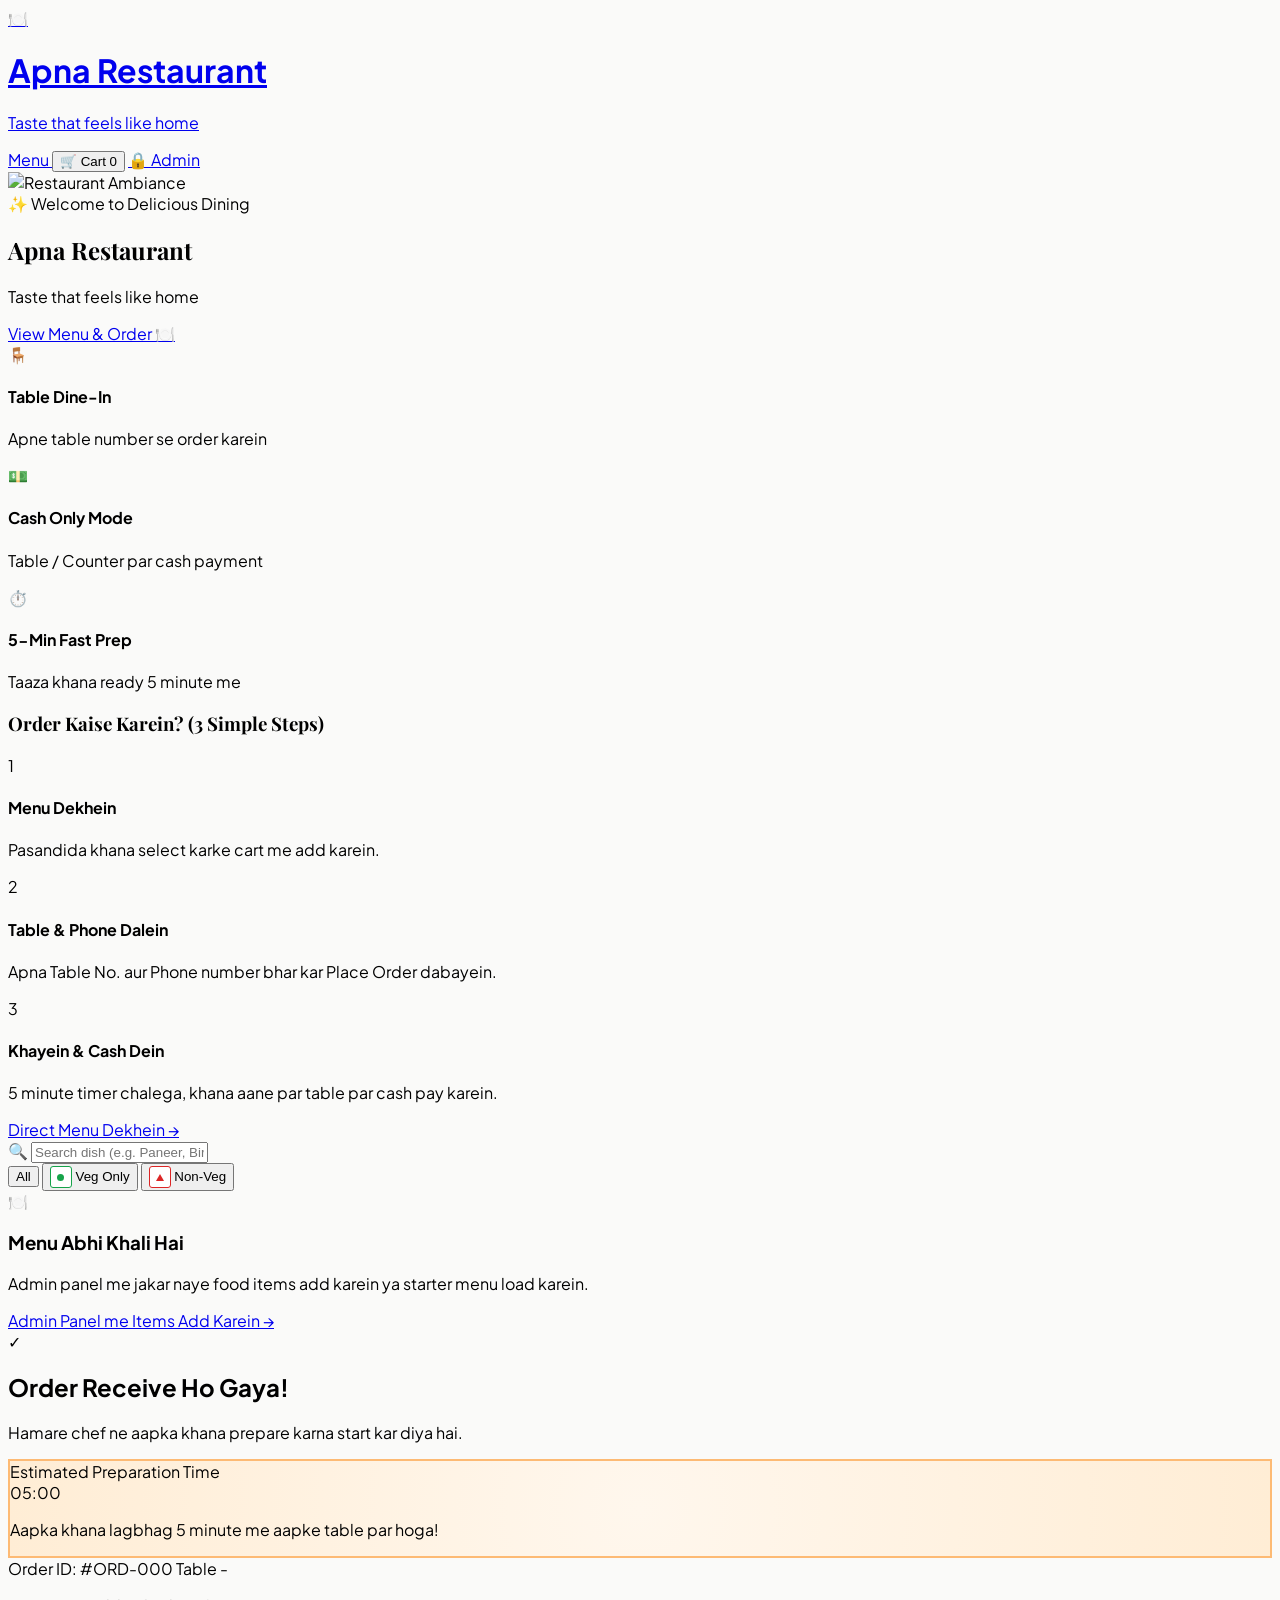
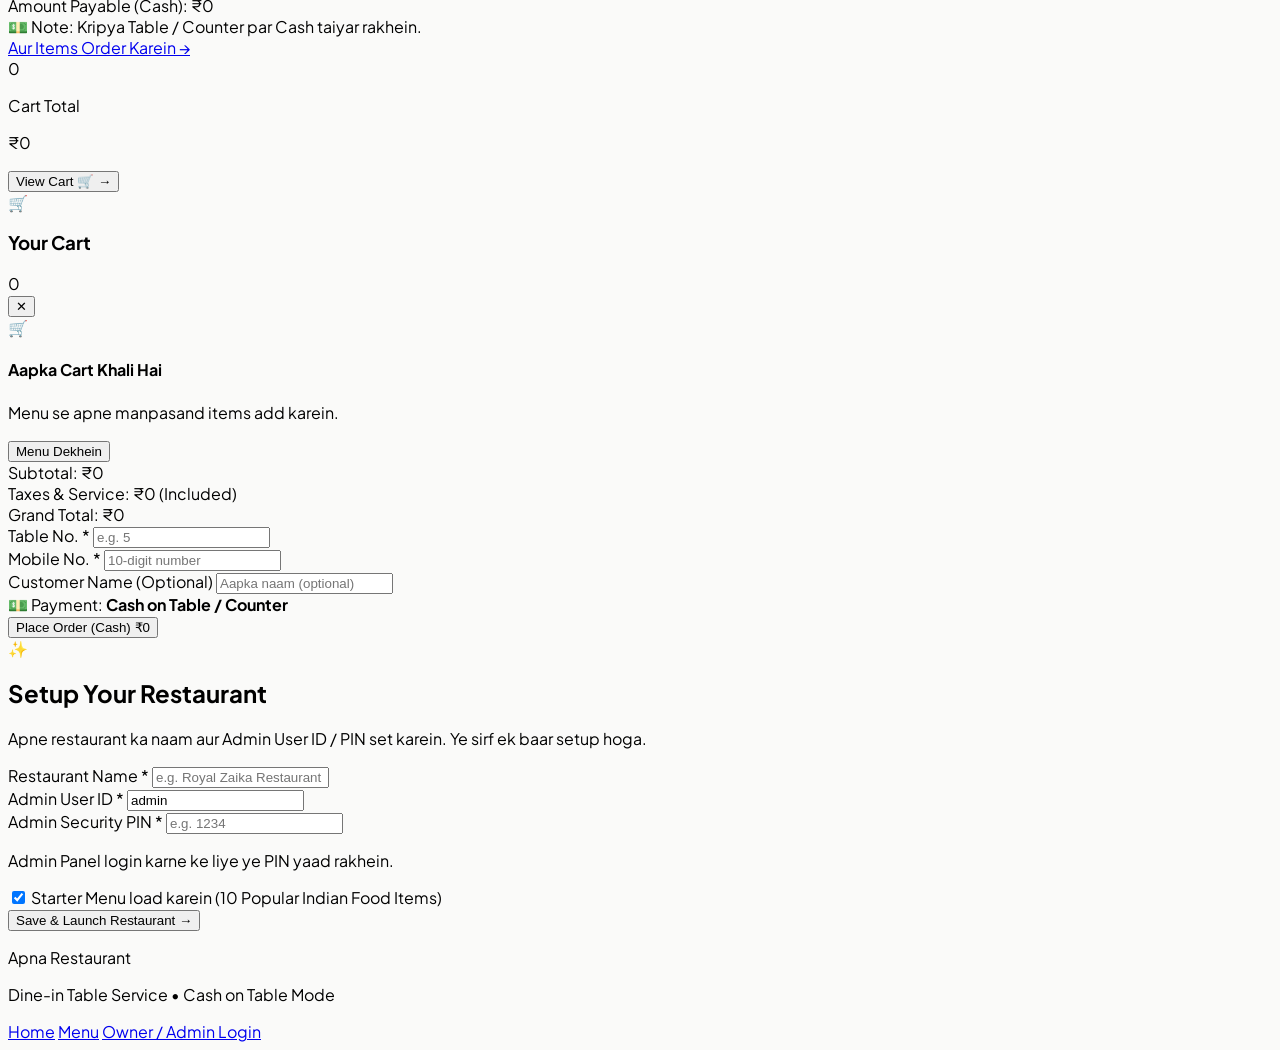
==== index.html @ 57e358a7 "feat: complete MVP restaurant website with customer ordering, 5-min timer, and admin portal" ====
<!DOCTYPE html>
<html lang="en" class="scroll-smooth">
<head>
  <meta charset="UTF-8" />
  <meta name="viewport" content="width=device-width, initial-scale=1.0" />
  <title class="brand-name">Restaurant Menu & Ordering</title>
  
  <!-- Tailwind CSS CDN -->
  <script src="https://cdn.tailwindcss.com"></script>
  <script>
    tailwind.config = {
      theme: {
        extend: {
          colors: {
            orange: {
              50: '#fff7ed',
              100: '#ffedd5',
              200: '#fed7aa',
              500: '#f97316',
              600: '#ea580c',
              700: '#c2410c',
              800: '#9a3412',
              900: '#7c2d12',
            }
          }
        }
      }
    }
  </script>

  <!-- Custom Stylesheet -->
  <link rel="stylesheet" href="css/custom.css" />
</head>
<body class="bg-stone-50 text-stone-800 antialiased min-h-screen flex flex-col selection:bg-orange-100 selection:text-orange-900">

  <!-- NAVBAR -->
  <header class="sticky top-0 z-40 bg-white/90 backdrop-blur-md border-b border-stone-200/80 transition-all">
    <div class="max-w-6xl mx-auto px-4 sm:px-6 h-16 flex items-center justify-between">
      <!-- Brand Logo / Name -->
      <a href="#welcome" class="flex items-center gap-2.5 group">
        <div class="w-10 h-10 rounded-xl bg-gradient-to-tr from-orange-600 to-amber-500 flex items-center justify-center text-white text-xl shadow-md shadow-orange-500/20 group-hover:scale-105 transition">
          🍽️
        </div>
        <div>
          <h1 class="brand-name text-lg sm:text-xl font-extrabold text-stone-900 tracking-tight leading-tight">
            Apna Restaurant
          </h1>
          <p class="brand-tagline text-[11px] text-stone-500 font-medium hidden sm:block leading-none">
            Fresh Flavors & Authentic Hospitality
          </p>
        </div>
      </a>

      <!-- Navigation & Action Links -->
      <div class="flex items-center gap-3">
        <a href="#menu" class="hidden sm:inline-flex items-center gap-1.5 px-3.5 py-2 text-xs font-bold text-stone-700 hover:text-orange-600 transition">
          <span>Menu</span>
        </a>

        <!-- Cart Button -->
        <button 
          onclick="app.openCartDrawer()"
          class="relative inline-flex items-center gap-2 px-3.5 py-2 bg-stone-100 hover:bg-stone-200 text-stone-800 rounded-xl text-xs font-bold transition active:scale-95"
        >
          <span>🛒 Cart</span>
          <span class="cart-count-badge bg-orange-600 text-white rounded-full px-1.5 py-0.5 text-[10px] font-black min-w-[18px] text-center">
            0
          </span>
        </button>

        <!-- Admin Login Link -->
        <a 
          href="admin.html" 
          class="inline-flex items-center gap-1 px-3 py-2 text-xs font-semibold text-stone-500 hover:text-stone-900 hover:bg-stone-100 rounded-xl transition"
          title="Restaurant Owner Portal"
        >
          <span>🔒</span>
          <span class="hidden md:inline">Admin</span>
        </a>
      </div>
    </div>
  </header>

  <!-- MAIN CONTENT CONTAINER -->
  <main class="flex-1">

    <!-- ========================================== -->
    <!-- VIEW 1: WELCOME / LANDING PAGE (#welcome) -->
    <!-- ========================================== -->
    <section id="welcome-section" class="relative overflow-hidden">
      <!-- Hero Banner -->
      <div class="relative bg-stone-900 text-white py-16 sm:py-24 px-4 sm:px-6">
        <!-- Background Image with Overlay -->
        <div class="absolute inset-0 z-0">
          <img 
            src="https://images.unsplash.com/photo-1517248135467-4c7edcad34c4?auto=format&fit=crop&w=1600&q=80" 
            alt="Restaurant Ambiance" 
            class="w-full h-full object-cover opacity-25"
          />
          <div class="absolute inset-0 bg-gradient-to-t from-stone-950 via-stone-900/80 to-transparent"></div>
        </div>

        <div class="relative z-10 max-w-4xl mx-auto text-center">
          <!-- Welcome Pill -->
          <div class="inline-flex items-center gap-2 px-3.5 py-1 rounded-full bg-orange-600/30 border border-orange-500/40 text-orange-300 text-xs font-bold uppercase tracking-wider mb-6">
            <span>✨ Welcome to Delicious Dining</span>
          </div>

          <!-- Restaurant Name -->
          <h1 class="brand-name font-serif-heading text-4xl sm:text-6xl font-bold tracking-tight mb-4 text-white leading-tight">
            Apna Restaurant
          </h1>

          <!-- Tagline -->
          <p class="brand-tagline text-base sm:text-xl text-stone-300 max-w-2xl mx-auto mb-8 font-light leading-relaxed">
            Authentic taste, freshly prepared and served right to your table.
          </p>

          <!-- Primary Call to Action -->
          <div class="flex flex-col sm:flex-row items-center justify-center gap-4">
            <a 
              href="#menu" 
              class="w-full sm:w-auto inline-flex items-center justify-center gap-2 px-8 py-4 bg-orange-600 hover:bg-orange-500 text-white font-extrabold text-base rounded-2xl shadow-xl shadow-orange-600/30 transform hover:-translate-y-0.5 transition duration-200 active:scale-95"
            >
              <span>View Menu & Order</span>
              <span class="text-xl">🍽️</span>
            </a>
          </div>

          <!-- Feature Highlights Badges -->
          <div class="mt-12 grid grid-cols-1 sm:grid-cols-3 gap-4 max-w-2xl mx-auto text-left">
            <div class="bg-white/10 backdrop-blur-md border border-white/10 p-4 rounded-xl flex items-center gap-3">
              <span class="text-2xl">🪑</span>
              <div>
                <h4 class="text-xs font-bold text-white">Table Dine-In</h4>
                <p class="text-[11px] text-stone-300">Apne table number se order karein</p>
              </div>
            </div>

            <div class="bg-white/10 backdrop-blur-md border border-white/10 p-4 rounded-xl flex items-center gap-3">
              <span class="text-2xl">💵</span>
              <div>
                <h4 class="text-xs font-bold text-white">Cash Only Mode</h4>
                <p class="text-[11px] text-stone-300">Table / Counter par cash payment</p>
              </div>
            </div>

            <div class="bg-white/10 backdrop-blur-md border border-white/10 p-4 rounded-xl flex items-center gap-3">
              <span class="text-2xl">⏱️</span>
              <div>
                <h4 class="text-xs font-bold text-white">5-Min Fast Prep</h4>
                <p class="text-[11px] text-stone-300">Taaza khana ready 5 minute me</p>
              </div>
            </div>
          </div>
        </div>
      </div>

      <!-- Quick Steps Guide -->
      <div class="max-w-4xl mx-auto px-4 sm:px-6 py-12">
        <h3 class="text-center font-serif-heading text-2xl font-bold text-stone-900 mb-8">
          Order Kaise Karein? (3 Simple Steps)
        </h3>

        <div class="grid grid-cols-1 md:grid-cols-3 gap-6">
          <div class="bg-white p-6 rounded-2xl border border-stone-200/80 shadow-xs text-center">
            <div class="w-12 h-12 bg-orange-100 text-orange-600 font-extrabold rounded-2xl flex items-center justify-center mx-auto mb-4 text-lg">
              1
            </div>
            <h4 class="text-sm font-bold text-stone-900 mb-1">Menu Dekhein</h4>
            <p class="text-xs text-stone-500 leading-relaxed">
              Pasandida khana select karke cart me add karein.
            </p>
          </div>

          <div class="bg-white p-6 rounded-2xl border border-stone-200/80 shadow-xs text-center">
            <div class="w-12 h-12 bg-orange-100 text-orange-600 font-extrabold rounded-2xl flex items-center justify-center mx-auto mb-4 text-lg">
              2
            </div>
            <h4 class="text-sm font-bold text-stone-900 mb-1">Table & Phone Dalein</h4>
            <p class="text-xs text-stone-500 leading-relaxed">
              Apna Table No. aur Phone number bhar kar Place Order dabayein.
            </p>
          </div>

          <div class="bg-white p-6 rounded-2xl border border-stone-200/80 shadow-xs text-center">
            <div class="w-12 h-12 bg-orange-100 text-orange-600 font-extrabold rounded-2xl flex items-center justify-center mx-auto mb-4 text-lg">
              3
            </div>
            <h4 class="text-sm font-bold text-stone-900 mb-1">Khayein & Cash Dein</h4>
            <p class="text-xs text-stone-500 leading-relaxed">
              5 minute timer chalega, khana aane par table par cash pay karein.
            </p>
          </div>
        </div>

        <div class="text-center mt-10">
          <a href="#menu" class="inline-flex items-center gap-2 text-sm font-bold text-orange-600 hover:text-orange-700">
            <span>Direct Menu Dekhein</span>
            <span>&rarr;</span>
          </a>
        </div>
      </div>
    </section>

    <!-- ========================================== -->
    <!-- VIEW 2: MENU & ORDERING PAGE (#menu) -->
    <!-- ========================================== -->
    <section id="menu-section" class="hidden max-w-6xl mx-auto px-4 sm:px-6 py-6 pb-24">
      <!-- Search & Veg/Non-Veg Filter Bar -->
      <div class="bg-white p-4 rounded-2xl border border-stone-200/90 shadow-xs mb-6">
        <div class="flex flex-col sm:flex-row items-center gap-3">
          <!-- Search Input -->
          <div class="relative flex-1 w-full">
            <span class="absolute inset-y-0 left-3 flex items-center text-stone-400 text-sm">🔍</span>
            <input 
              type="text" 
              id="food-search-input" 
              placeholder="Search dish (e.g. Paneer, Biryani, Coffee...)"
              class="w-full pl-9 pr-4 py-2.5 bg-stone-50 border border-stone-200 rounded-xl text-sm focus:outline-none focus:border-orange-500 transition"
            />
          </div>

          <!-- Veg / Non-Veg Toggles -->
          <div class="flex items-center gap-1.5 w-full sm:w-auto overflow-x-auto">
            <button 
              onclick="app.setVegFilter('ALL')" 
              data-filter="ALL" 
              class="veg-filter-btn px-3 py-2 text-xs font-bold rounded-xl bg-stone-900 text-white transition whitespace-nowrap"
            >
              All
            </button>
            <button 
              onclick="app.setVegFilter('VEG')" 
              data-filter="VEG" 
              class="veg-filter-btn px-3 py-2 text-xs font-bold rounded-xl bg-stone-100 text-stone-700 hover:bg-stone-200 transition flex items-center gap-1.5 whitespace-nowrap"
            >
              <span class="veg-badge"></span>
              <span>Veg Only</span>
            </button>
            <button 
              onclick="app.setVegFilter('NON_VEG')" 
              data-filter="NON_VEG" 
              class="veg-filter-btn px-3 py-2 text-xs font-bold rounded-xl bg-stone-100 text-stone-700 hover:bg-stone-200 transition flex items-center gap-1.5 whitespace-nowrap"
            >
              <span class="non-veg-badge"></span>
              <span>Non-Veg</span>
            </button>
          </div>
        </div>

        <!-- Horizontal Scrollable Category Pills -->
        <div class="mt-3 pt-3 border-t border-stone-100 flex items-center gap-2 overflow-x-auto no-scrollbar" id="category-tabs">
          <!-- Dynamically populated category buttons -->
        </div>
      </div>

      <!-- Food Items Grid -->
      <div id="menu-items-grid" class="grid grid-cols-1 sm:grid-cols-2 lg:grid-cols-3 gap-5">
        <!-- Rendered by app.renderMenu() -->
      </div>
    </section>

    <!-- ========================================== -->
    <!-- VIEW 3: ORDER CONFIRMED & 5-MIN TIMER (#order-confirmed) -->
    <!-- ========================================== -->
    <section id="order-success-section" class="hidden max-w-xl mx-auto px-4 py-12">
      <div class="bg-white rounded-3xl border border-stone-200 p-6 sm:p-8 shadow-md text-center">
        <!-- Animated Success Icon -->
        <div class="w-16 h-16 bg-emerald-100 text-emerald-600 rounded-full flex items-center justify-center text-3xl mx-auto mb-4 animate-bounce">
          ✓
        </div>

        <h2 class="text-2xl font-black text-stone-900 mb-1">
          Order Receive Ho Gaya!
        </h2>
        <p class="text-xs text-stone-500 mb-6">
          Hamare chef ne aapka khana prepare karna start kar diya hai.
        </p>

        <!-- Big 5-Minute Countdown Box -->
        <div id="timer-container-box" class="timer-box p-6 rounded-2xl mb-6 shadow-inner text-center">
          <span class="text-xs font-bold text-orange-950 uppercase tracking-widest">
            Estimated Preparation Time
          </span>

          <div id="countdown-timer-display" class="font-mono text-5xl sm:text-6xl font-black text-orange-600 my-2 tracking-tight">
            05:00
          </div>

          <!-- Progress Bar -->
          <div class="w-full bg-orange-200/80 h-2 rounded-full overflow-hidden mb-3">
            <div id="timer-progress-bar" class="bg-orange-600 h-full w-0 transition-all duration-1000 ease-linear"></div>
          </div>

          <p id="timer-sub-message" class="text-xs text-stone-600 font-medium">
            Aapka khana lagbhag 5 minute me aapke table par hoga!
          </p>
        </div>

        <!-- Order Summary Card -->
        <div class="bg-stone-50 rounded-2xl p-4 text-left border border-stone-200/80 mb-6 text-xs">
          <div class="flex justify-between items-center border-b border-stone-200 pb-2 mb-2 font-bold">
            <span class="text-stone-500">Order ID: <span id="confirmed-order-id" class="text-stone-900 font-mono">#ORD-000</span></span>
            <span id="confirmed-table-no" class="px-2.5 py-0.5 bg-orange-600 text-white rounded-md text-xs">Table -</span>
          </div>

          <!-- Items list -->
          <ul id="confirmed-items-list" class="mb-3 space-y-1"></ul>

          <div class="flex justify-between items-center pt-2 border-t border-stone-200 font-black text-sm text-stone-900">
            <span>Amount Payable (Cash):</span>
            <span id="confirmed-total-amount" class="text-base text-orange-600">₹0</span>
          </div>

          <div class="mt-3 bg-amber-50 text-amber-800 p-2.5 rounded-xl border border-amber-200 text-center text-[11px] font-semibold">
            💵 Note: Kripya Table / Counter par Cash taiyar rakhein.
          </div>
        </div>

        <a 
          href="#menu" 
          class="inline-flex items-center gap-2 px-6 py-3 bg-stone-900 hover:bg-stone-800 text-white text-xs font-bold rounded-xl transition shadow active:scale-95"
        >
          <span>Aur Items Order Karein</span>
          <span>&rarr;</span>
        </a>
      </div>
    </section>

  </main>

  <!-- ========================================== -->
  <!-- FLOATING BOTTOM CART BAR (When in Menu) -->
  <!-- ========================================== -->
  <aside 
    id="floating-cart-bar" 
    class="hidden fixed bottom-4 inset-x-4 max-w-xl mx-auto z-30 bg-stone-900 text-white p-3.5 rounded-2xl shadow-2xl items-center justify-between border border-stone-700/60"
  >
    <div class="flex items-center gap-3">
      <div class="w-10 h-10 rounded-xl bg-orange-600 flex items-center justify-center font-black text-sm">
        <span class="cart-count-badge">0</span>
      </div>
      <div>
        <p class="text-xs text-stone-400 font-medium">Cart Total</p>
        <p class="cart-total-price text-base font-extrabold text-white">₹0</p>
      </div>
    </div>

    <button 
      onclick="app.openCartDrawer()"
      class="px-5 py-2.5 bg-orange-600 hover:bg-orange-500 text-white text-xs font-bold rounded-xl shadow-md transition active:scale-95 flex items-center gap-1.5"
    >
      <span>View Cart</span>
      <span>🛒 &rarr;</span>
    </button>
  </aside>

  <!-- ========================================== -->
  <!-- CART DRAWER & CHECKOUT SLIDE-OVER -->
  <!-- ========================================== -->
  <div id="cart-backdrop" class="hidden fixed inset-0 z-50 bg-stone-950/60 backdrop-blur-xs transition-opacity" onclick="app.closeCartDrawer()"></div>

  <div 
    id="cart-drawer" 
    class="fixed inset-y-0 right-0 z-50 w-full max-w-md bg-white shadow-2xl transform translate-x-full transition-transform duration-300 ease-in-out flex flex-col"
  >
    <!-- Drawer Header -->
    <div class="p-4 sm:p-5 border-b border-stone-200 flex items-center justify-between bg-stone-50">
      <div class="flex items-center gap-2">
        <span class="text-xl">🛒</span>
        <h3 class="text-base font-bold text-stone-900">Your Cart</h3>
        <span class="cart-count-badge bg-orange-100 text-orange-700 font-bold text-xs px-2 py-0.5 rounded-full">0</span>
      </div>
      <button 
        onclick="app.closeCartDrawer()"
        class="w-8 h-8 rounded-full bg-stone-200 hover:bg-stone-300 flex items-center justify-center text-stone-600 transition"
      >
        ✕
      </button>
    </div>

    <!-- Empty State -->
    <div id="cart-empty-state" class="flex-1 flex flex-col items-center justify-center p-6 text-center">
      <div class="w-16 h-16 bg-stone-100 rounded-full flex items-center justify-center text-3xl mb-3 text-stone-400">
        🛒
      </div>
      <h4 class="text-base font-bold text-stone-800 mb-1">Aapka Cart Khali Hai</h4>
      <p class="text-xs text-stone-500 mb-4">Menu se apne manpasand items add karein.</p>
      <button 
        onclick="app.closeCartDrawer()" 
        class="px-4 py-2 bg-orange-600 text-white text-xs font-bold rounded-xl shadow"
      >
        Menu Dekhein
      </button>
    </div>

    <!-- Items List -->
    <div id="cart-drawer-items" class="flex-1 overflow-y-auto p-4 space-y-2.5">
      <!-- Injected by app.updateCartUI() -->
    </div>

    <!-- Checkout Form Section -->
    <div id="cart-checkout-section" class="p-4 sm:p-5 border-t border-stone-200 bg-stone-50 space-y-4">
      <!-- Total Breakdown -->
      <div class="space-y-1.5 text-xs">
        <div class="flex justify-between text-stone-600">
          <span>Subtotal:</span>
          <span class="cart-total-price font-bold text-stone-900">₹0</span>
        </div>
        <div class="flex justify-between text-stone-500">
          <span>Taxes & Service:</span>
          <span>₹0 (Included)</span>
        </div>
        <div class="flex justify-between text-stone-900 text-base font-black pt-2 border-t border-stone-200">
          <span>Grand Total:</span>
          <span class="cart-total-price text-orange-600">₹0</span>
        </div>
      </div>

      <!-- Dine-in Details Form -->
      <form id="order-checkout-form" class="space-y-3 pt-2">
        <div class="grid grid-cols-2 gap-2.5">
          <!-- Table Number (Required) -->
          <div>
            <label class="block text-[11px] font-bold text-stone-700 uppercase mb-1">
              Table No. <span class="text-red-500">*</span>
            </label>
            <input 
              type="text" 
              id="order-table-no" 
              placeholder="e.g. 5" 
              required 
              class="w-full px-3 py-2 bg-white border border-stone-300 rounded-xl text-xs font-bold text-stone-900 focus:outline-none focus:border-orange-500"
            />
          </div>

          <!-- Customer Phone (Required) -->
          <div>
            <label class="block text-[11px] font-bold text-stone-700 uppercase mb-1">
              Mobile No. <span class="text-red-500">*</span>
            </label>
            <input 
              type="tel" 
              id="order-phone" 
              placeholder="10-digit number" 
              required 
              pattern="[0-9]{10}"
              maxlength="10"
              class="w-full px-3 py-2 bg-white border border-stone-300 rounded-xl text-xs font-mono font-bold text-stone-900 focus:outline-none focus:border-orange-500"
            />
          </div>
        </div>

        <!-- Customer Name (Optional) -->
        <div>
          <label class="block text-[11px] font-semibold text-stone-500 mb-1">
            Customer Name <span class="text-stone-400 font-normal">(Optional)</span>
          </label>
          <input 
            type="text" 
            id="order-customer-name" 
            placeholder="Aapka naam (optional)" 
            class="w-full px-3 py-2 bg-white border border-stone-300 rounded-xl text-xs text-stone-900 focus:outline-none focus:border-orange-500"
          />
        </div>

        <!-- Cash Mode Badge -->
        <div class="flex items-center gap-2 p-2.5 bg-amber-50 border border-amber-200 rounded-xl text-amber-900 text-xs font-medium">
          <span class="text-base">💵</span>
          <span>Payment: <strong>Cash on Table / Counter</strong></span>
        </div>

        <!-- Submit Button -->
        <button 
          type="submit" 
          class="w-full py-3.5 bg-orange-600 hover:bg-orange-700 text-white font-extrabold text-sm rounded-xl shadow-lg shadow-orange-600/30 transition active:scale-95 flex items-center justify-center gap-2"
        >
          <span>Place Order (Cash)</span>
          <span class="cart-total-price">₹0</span>
        </button>
      </form>
    </div>
  </div>

  <!-- ========================================== -->
  <!-- FIRST-TIME RESTAURANT SETUP MODAL -->
  <!-- (Shown ONLY once if restaurant is not setup) -->
  <!-- ========================================== -->
  <div 
    id="setup-modal" 
    class="hidden fixed inset-0 z-50 bg-stone-950/80 backdrop-blur-md items-center justify-center p-4 overflow-y-auto"
  >
    <div class="bg-white rounded-3xl border border-stone-200 max-w-md w-full p-6 sm:p-8 shadow-2xl animate-slide-up">
      <div class="w-14 h-14 bg-orange-100 text-orange-600 rounded-2xl flex items-center justify-center text-3xl mx-auto mb-4">
        ✨
      </div>

      <h2 class="text-xl sm:text-2xl font-black text-stone-900 text-center mb-1">
        Setup Your Restaurant
      </h2>
      <p class="text-xs text-stone-500 text-center mb-6">
        Apne restaurant ka naam aur Admin User ID / PIN set karein. Ye sirf ek baar setup hoga.
      </p>

      <form id="first-time-setup-form" class="space-y-4">
        <div>
          <label class="block text-xs font-bold text-stone-700 mb-1">
            Restaurant Name <span class="text-red-500">*</span>
          </label>
          <input 
            type="text" 
            id="setup-res-name" 
            placeholder="e.g. Royal Zaika Restaurant" 
            required 
            class="w-full px-3.5 py-2.5 bg-stone-50 border border-stone-300 rounded-xl text-sm font-semibold text-stone-900 focus:outline-none focus:border-orange-500"
          />
        </div>

        <div>
          <label class="block text-xs font-bold text-stone-700 mb-1">
            Admin User ID <span class="text-red-500">*</span>
          </label>
          <input 
            type="text" 
            id="setup-admin-id" 
            value="admin" 
            required 
            class="w-full px-3.5 py-2.5 bg-stone-50 border border-stone-300 rounded-xl text-sm font-mono text-stone-900 focus:outline-none focus:border-orange-500"
          />
        </div>

        <div>
          <label class="block text-xs font-bold text-stone-700 mb-1">
            Admin Security PIN <span class="text-red-500">*</span>
          </label>
          <input 
            type="password" 
            id="setup-admin-pin" 
            placeholder="e.g. 1234" 
            required 
            class="w-full px-3.5 py-2.5 bg-stone-50 border border-stone-300 rounded-xl text-sm font-mono text-stone-900 focus:outline-none focus:border-orange-500"
          />
          <p class="text-[11px] text-stone-400 mt-1">Admin Panel login karne ke liye ye PIN yaad rakhein.</p>
        </div>

        <div class="flex items-center gap-2 p-3 bg-stone-50 rounded-xl border border-stone-200">
          <input 
            type="checkbox" 
            id="setup-load-samples" 
            checked 
            class="w-4 h-4 text-orange-600 rounded focus:ring-orange-500 border-stone-300"
          />
          <label for="setup-load-samples" class="text-xs text-stone-700 font-medium cursor-pointer">
            Starter Menu load karein (10 Popular Indian Food Items)
          </label>
        </div>

        <button 
          type="submit" 
          class="w-full py-3.5 bg-orange-600 hover:bg-orange-700 text-white font-extrabold text-sm rounded-xl shadow-lg shadow-orange-600/30 transition active:scale-95"
        >
          Save & Launch Restaurant &rarr;
        </button>
      </form>
    </div>
  </div>

  <!-- FOOTER -->
  <footer class="mt-auto bg-stone-900 text-stone-400 py-8 px-4 sm:px-6 text-xs border-t border-stone-800">
    <div class="max-w-6xl mx-auto flex flex-col sm:flex-row items-center justify-between gap-4 text-center sm:text-left">
      <div>
        <p class="font-bold text-white text-sm brand-name">Apna Restaurant</p>
        <p class="text-stone-500 text-[11px] mt-0.5">Dine-in Table Service &bull; Cash on Table Mode</p>
      </div>

      <div class="flex items-center gap-4">
        <a href="#welcome" class="hover:text-white transition">Home</a>
        <a href="#menu" class="hover:text-white transition">Menu</a>
        <a href="admin.html" class="hover:text-white transition font-semibold text-orange-400">Owner / Admin Login</a>
      </div>
    </div>
  </footer>

  <!-- SCRIPT FILES -->
  <script src="js/store.js"></script>
  <script src="js/app.js"></script>
</body>
</html>
---- css/custom.css ----
/* Custom Styles & Animation for Restaurant Web App */
@import url('https://fonts.googleapis.com/css2?family=Plus+Jakarta+Sans:wght@300;400;500;600;700;800&family=Playfair+Display:ital,wght@0,600;0,700;1,600&display=swap');

:root {
  --primary: #ea580c; /* Orange-600 */
  --primary-dark: #c2410c;
  --primary-light: #ffedd5;
  --secondary: #16a34a; /* Emerald-600 */
}

body {
  font-family: 'Plus Jakarta Sans', sans-serif;
  -webkit-tap-highlight-color: transparent;
  background-color: #fafaf9; /* Stone-50 */
}

.font-serif-heading {
  font-family: 'Playfair Display', Georgia, serif;
}

/* Custom Scrollbar */
::-webkit-scrollbar {
  width: 6px;
  height: 6px;
}
::-webkit-scrollbar-track {
  background: #f1f1f1;
}
::-webkit-scrollbar-thumb {
  background: #cbd5e1;
  border-radius: 9999px;
}
::-webkit-scrollbar-thumb:hover {
  background: #94a3b8;
}

/* Hide scrollbar for category pills on mobile */
.no-scrollbar::-webkit-scrollbar {
  display: none;
}
.no-scrollbar {
  -ms-overflow-style: none;
  scrollbar-width: none;
}

/* Veg / Non-Veg Indicator Icons */
.veg-badge {
  display: inline-flex;
  align-items: center;
  justify-content: center;
  width: 16px;
  height: 16px;
  border: 1.5px solid #16a34a;
  border-radius: 3px;
  padding: 2px;
  background-color: #ffffff;
}
.veg-badge::after {
  content: '';
  width: 7px;
  height: 7px;
  background-color: #16a34a;
  border-radius: 50%;
}

.non-veg-badge {
  display: inline-flex;
  align-items: center;
  justify-content: center;
  width: 16px;
  height: 16px;
  border: 1.5px solid #dc2626;
  border-radius: 3px;
  padding: 2px;
  background-color: #ffffff;
}
.non-veg-badge::after {
  content: '';
  width: 0;
  height: 0;
  border-left: 4px solid transparent;
  border-right: 4px solid transparent;
  border-bottom: 7px solid #dc2626;
}

/* Glassmorphism */
.glass {
  background: rgba(255, 255, 255, 0.85);
  backdrop-filter: blur(12px);
  -webkit-backdrop-filter: blur(12px);
}

.glass-dark {
  background: rgba(15, 23, 42, 0.88);
  backdrop-filter: blur(16px);
  -webkit-backdrop-filter: blur(16px);
}

/* Animations */
@keyframes slideUp {
  from {
    transform: translateY(100%);
    opacity: 0;
  }
  to {
    transform: translateY(0);
    opacity: 1;
  }
}

@keyframes fadeIn {
  from { opacity: 0; transform: scale(0.98); }
  to { opacity: 1; transform: scale(1); }
}

@keyframes pulseBorder {
  0%, 100% {
    box-shadow: 0 0 0 0 rgba(234, 88, 12, 0.4);
  }
  50% {
    box-shadow: 0 0 0 10px rgba(234, 88, 12, 0);
  }
}

.animate-slide-up {
  animation: slideUp 0.3s cubic-bezier(0.16, 1, 0.3, 1) forwards;
}

.animate-fade-in {
  animation: fadeIn 0.25s ease-out forwards;
}

.pulse-border {
  animation: pulseBorder 2s infinite;
}

/* Order Timer Glow */
.timer-box {
  background: radial-gradient(circle at center, #fff7ed 0%, #ffedd5 100%);
  border: 2px solid #fdba74;
}

/* Print Styles for Kitchen Orders / Receipts */
@media print {
  body * {
    visibility: hidden;
  }
  #printable-receipt, #printable-receipt * {
    visibility: visible;
  }
  #printable-receipt {
    position: absolute;
    left: 0;
    top: 0;
    width: 100%;
  }
}
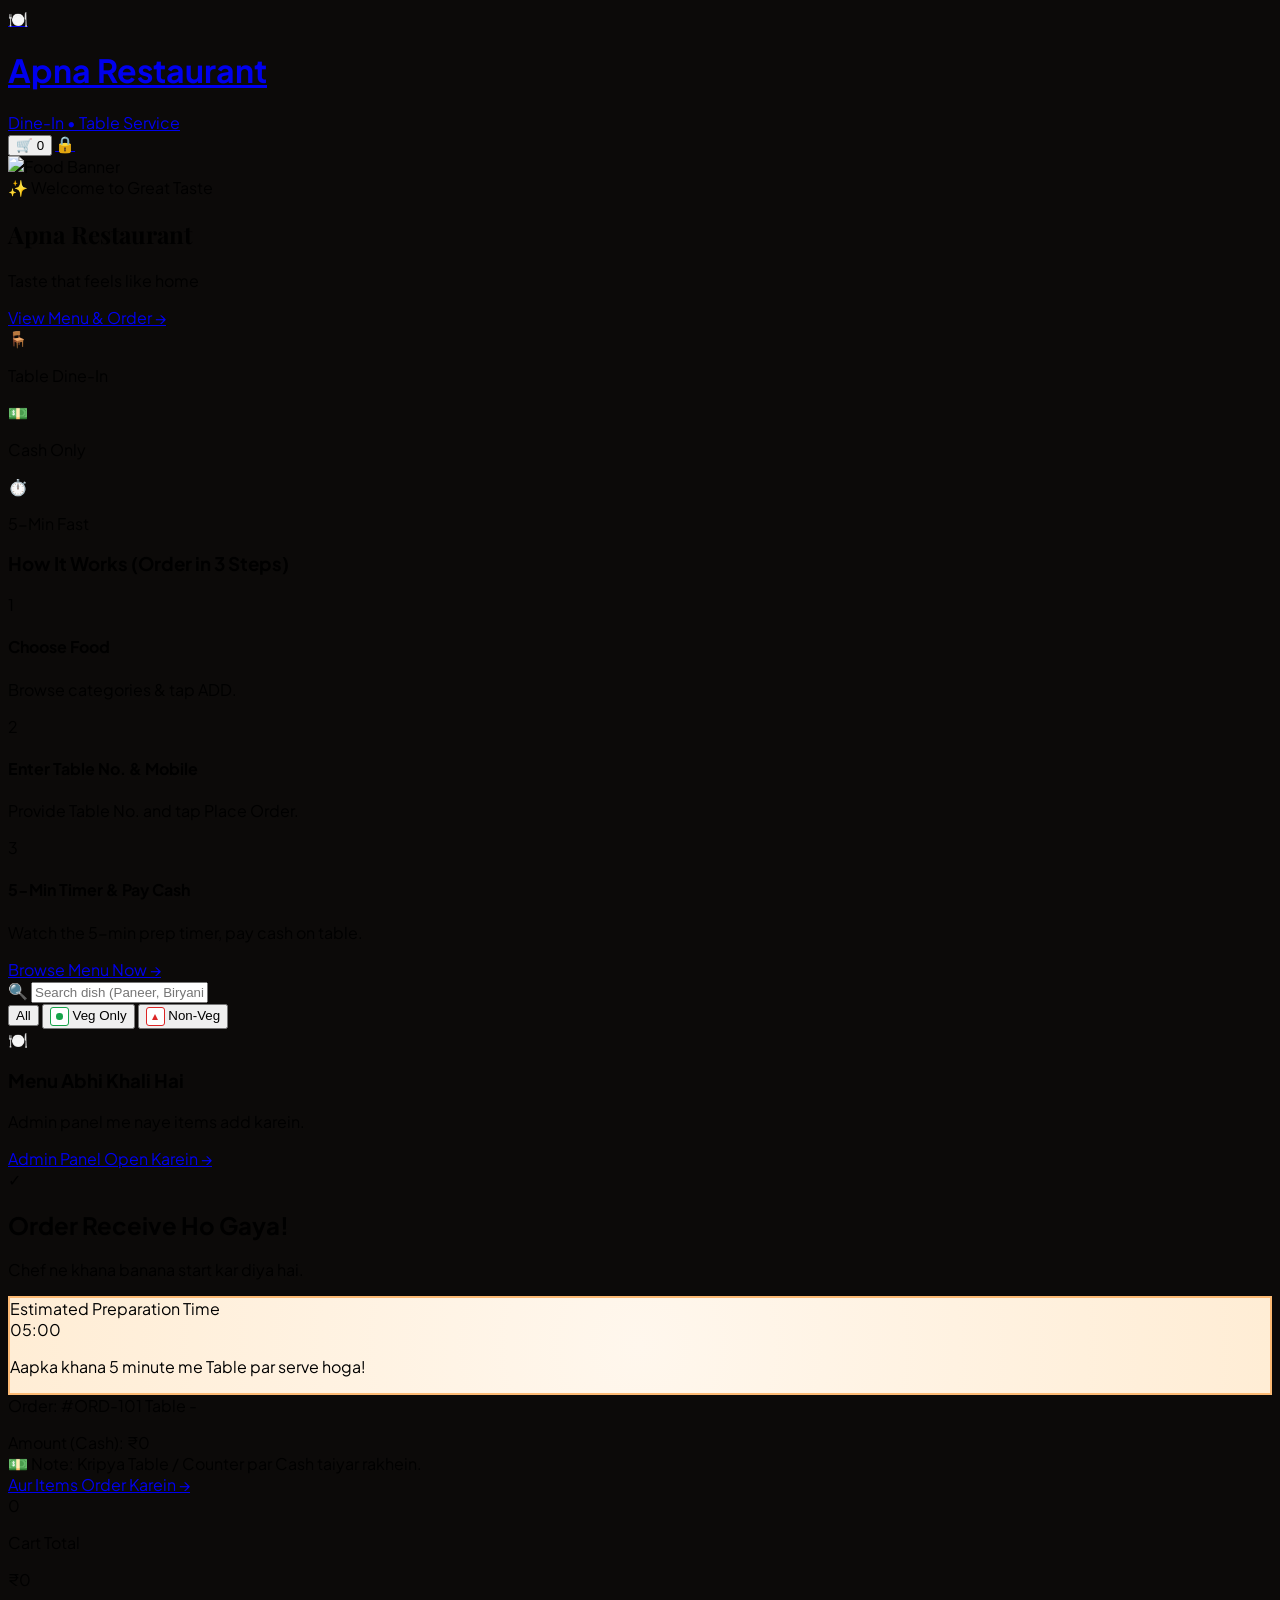
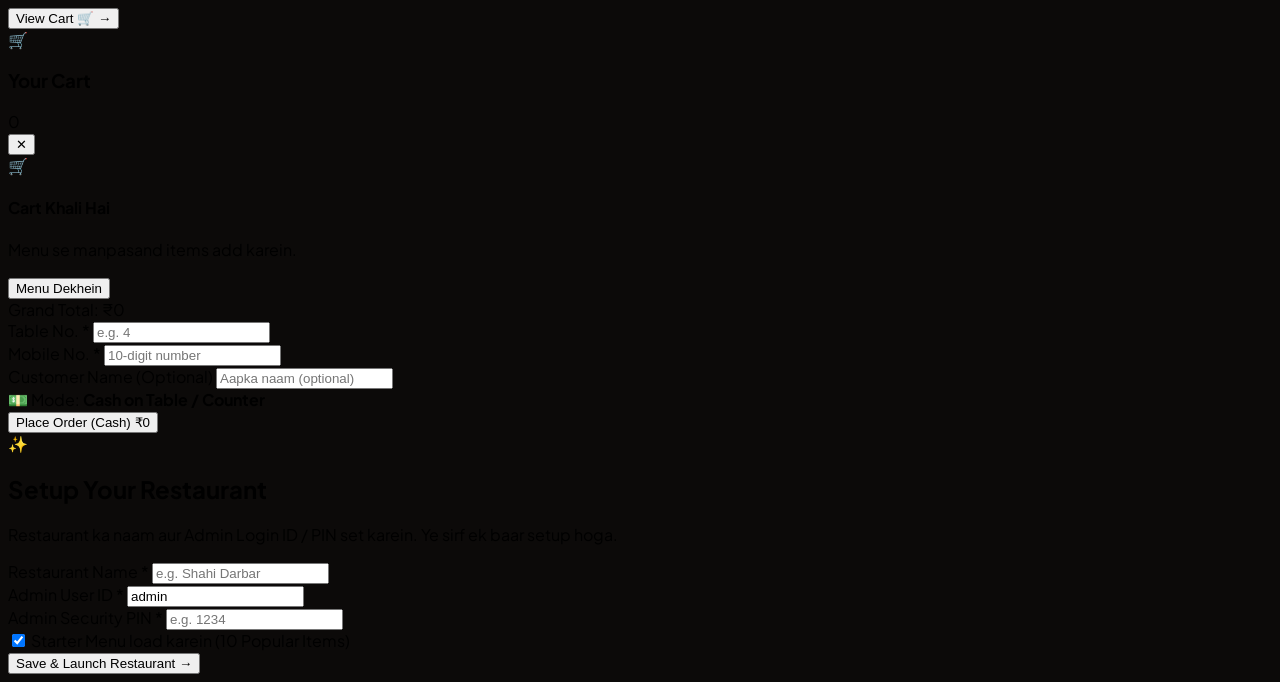
==== commit 52bd0026: "feat: mobile-first design, PWA installation, Firebase stockora-77 real-time sound sync, and credenti" ====
--- a/index.html
+++ b/index.html
@@ -2,9 +2,16 @@
 <html lang="en" class="scroll-smooth">
 <head>
   <meta charset="UTF-8" />
-  <meta name="viewport" content="width=device-width, initial-scale=1.0" />
+  <meta name="viewport" content="width=device-width, initial-scale=1.0, maximum-scale=1.0, user-scalable=no" />
   <title class="brand-name">Restaurant Menu & Ordering</title>
   
+  <!-- PWA Meta & Manifest -->
+  <meta name="theme-color" content="#ea580c" />
+  <meta name="apple-mobile-web-app-capable" content="yes" />
+  <meta name="apple-mobile-web-app-status-bar-style" content="black-translucent" />
+  <link rel="manifest" href="manifest.json" />
+  <link rel="apple-touch-icon" href="assets/icon-192.png" />
+
   <!-- Tailwind CSS CDN -->
   <script src="https://cdn.tailwindcss.com"></script>
   <script>
@@ -31,209 +38,192 @@
   <!-- Custom Stylesheet -->
   <link rel="stylesheet" href="css/custom.css" />
 </head>
-<body class="bg-stone-50 text-stone-800 antialiased min-h-screen flex flex-col selection:bg-orange-100 selection:text-orange-900">
-
-  <!-- NAVBAR -->
-  <header class="sticky top-0 z-40 bg-white/90 backdrop-blur-md border-b border-stone-200/80 transition-all">
-    <div class="max-w-6xl mx-auto px-4 sm:px-6 h-16 flex items-center justify-between">
-      <!-- Brand Logo / Name -->
-      <a href="#welcome" class="flex items-center gap-2.5 group">
-        <div class="w-10 h-10 rounded-xl bg-gradient-to-tr from-orange-600 to-amber-500 flex items-center justify-center text-white text-xl shadow-md shadow-orange-500/20 group-hover:scale-105 transition">
+<body class="bg-stone-900 text-stone-800 antialiased min-h-screen flex justify-center selection:bg-orange-100 selection:text-orange-900">
+
+  <!-- ==================================================== -->
+  <!-- MOBILE-FIRST PHONE CONTAINER                         -->
+  <!-- On desktop: Centers as a sleek phone preview frame   -->
+  <!-- On mobile: Occupies 100% full-screen native mobile UI-->
+  <!-- ==================================================== -->
+  <div class="w-full max-w-md min-h-screen bg-stone-50 shadow-2xl relative flex flex-col overflow-x-hidden border-x border-stone-800/40">
+
+    <!-- MOBILE APP HEADER -->
+    <header class="sticky top-0 z-40 bg-white/95 backdrop-blur-md border-b border-stone-200/80 px-4 h-14 flex items-center justify-between">
+      <!-- Brand Logo & Name -->
+      <a href="#welcome" class="flex items-center gap-2 group">
+        <div class="w-8 h-8 rounded-lg bg-orange-600 flex items-center justify-center text-white text-base shadow-sm group-hover:scale-105 transition">
           🍽️
         </div>
-        <div>
-          <h1 class="brand-name text-lg sm:text-xl font-extrabold text-stone-900 tracking-tight leading-tight">
+        <div class="leading-tight">
+          <h1 class="brand-name text-sm font-extrabold text-stone-900 tracking-tight truncate max-w-[170px]">
             Apna Restaurant
           </h1>
-          <p class="brand-tagline text-[11px] text-stone-500 font-medium hidden sm:block leading-none">
-            Fresh Flavors & Authentic Hospitality
-          </p>
+          <span class="text-[10px] text-emerald-700 font-bold bg-emerald-50 px-1.5 py-0.2 rounded border border-emerald-200">
+            Dine-In &bull; Table Service
+          </span>
         </div>
       </a>
 
-      <!-- Navigation & Action Links -->
-      <div class="flex items-center gap-3">
-        <a href="#menu" class="hidden sm:inline-flex items-center gap-1.5 px-3.5 py-2 text-xs font-bold text-stone-700 hover:text-orange-600 transition">
-          <span>Menu</span>
-        </a>
-
-        <!-- Cart Button -->
+      <!-- Header Actions: Cart & Admin -->
+      <div class="flex items-center gap-2">
         <button 
           onclick="app.openCartDrawer()"
-          class="relative inline-flex items-center gap-2 px-3.5 py-2 bg-stone-100 hover:bg-stone-200 text-stone-800 rounded-xl text-xs font-bold transition active:scale-95"
+          class="relative p-2 text-stone-700 hover:text-orange-600 hover:bg-stone-100 rounded-xl transition"
+          title="Open Cart"
         >
-          <span>🛒 Cart</span>
-          <span class="cart-count-badge bg-orange-600 text-white rounded-full px-1.5 py-0.5 text-[10px] font-black min-w-[18px] text-center">
+          <span class="text-lg">🛒</span>
+          <span class="cart-count-badge absolute -top-0.5 -right-0.5 bg-orange-600 text-white rounded-full px-1 text-[9px] font-black min-w-[16px] text-center border-2 border-white">
             0
           </span>
         </button>
 
-        <!-- Admin Login Link -->
+        <!-- Admin Portal Icon -->
         <a 
           href="admin.html" 
-          class="inline-flex items-center gap-1 px-3 py-2 text-xs font-semibold text-stone-500 hover:text-stone-900 hover:bg-stone-100 rounded-xl transition"
+          class="p-2 text-stone-400 hover:text-stone-800 hover:bg-stone-100 rounded-xl transition text-base"
           title="Restaurant Owner Portal"
         >
-          <span>🔒</span>
-          <span class="hidden md:inline">Admin</span>
+          🔒
         </a>
       </div>
-    </div>
-  </header>
-
-  <!-- MAIN CONTENT CONTAINER -->
-  <main class="flex-1">
-
-    <!-- ========================================== -->
-    <!-- VIEW 1: WELCOME / LANDING PAGE (#welcome) -->
-    <!-- ========================================== -->
-    <section id="welcome-section" class="relative overflow-hidden">
-      <!-- Hero Banner -->
-      <div class="relative bg-stone-900 text-white py-16 sm:py-24 px-4 sm:px-6">
-        <!-- Background Image with Overlay -->
-        <div class="absolute inset-0 z-0">
+    </header>
+
+    <!-- MAIN SCROLLABLE CONTENT -->
+    <main class="flex-1 flex flex-col pb-20">
+
+      <!-- ========================================== -->
+      <!-- VIEW 1: WELCOME SCREEN (#welcome)          -->
+      <!-- ========================================== -->
+      <section id="welcome-section" class="flex-1 flex flex-col">
+        <!-- Hero Card -->
+        <div class="relative bg-stone-900 text-white px-5 pt-10 pb-8 overflow-hidden rounded-b-3xl shadow-md">
+          <!-- Background Food Image -->
           <img 
-            src="https://images.unsplash.com/photo-1517248135467-4c7edcad34c4?auto=format&fit=crop&w=1600&q=80" 
-            alt="Restaurant Ambiance" 
-            class="w-full h-full object-cover opacity-25"
+            src="https://images.unsplash.com/photo-1517248135467-4c7edcad34c4?auto=format&fit=crop&w=800&q=80" 
+            alt="Food Banner" 
+            class="absolute inset-0 w-full h-full object-cover opacity-20"
           />
           <div class="absolute inset-0 bg-gradient-to-t from-stone-950 via-stone-900/80 to-transparent"></div>
-        </div>
-
-        <div class="relative z-10 max-w-4xl mx-auto text-center">
-          <!-- Welcome Pill -->
-          <div class="inline-flex items-center gap-2 px-3.5 py-1 rounded-full bg-orange-600/30 border border-orange-500/40 text-orange-300 text-xs font-bold uppercase tracking-wider mb-6">
-            <span>✨ Welcome to Delicious Dining</span>
-          </div>
-
-          <!-- Restaurant Name -->
-          <h1 class="brand-name font-serif-heading text-4xl sm:text-6xl font-bold tracking-tight mb-4 text-white leading-tight">
-            Apna Restaurant
-          </h1>
-
-          <!-- Tagline -->
-          <p class="brand-tagline text-base sm:text-xl text-stone-300 max-w-2xl mx-auto mb-8 font-light leading-relaxed">
-            Authentic taste, freshly prepared and served right to your table.
-          </p>
-
-          <!-- Primary Call to Action -->
-          <div class="flex flex-col sm:flex-row items-center justify-center gap-4">
+
+          <div class="relative z-10 text-center">
+            <span class="inline-block px-3 py-1 rounded-full bg-orange-500/20 border border-orange-400/30 text-orange-400 text-[11px] font-bold tracking-wider uppercase mb-3">
+              ✨ Welcome to Great Taste
+            </span>
+
+            <h2 class="brand-name font-serif-heading text-3xl font-bold text-white mb-2 leading-tight">
+              Apna Restaurant
+            </h2>
+
+            <p class="brand-tagline text-xs text-stone-300 max-w-xs mx-auto mb-6 leading-relaxed font-light">
+              Freshly prepared food crafted with love, delivered straight to your table.
+            </p>
+
+            <!-- Primary Phone CTA -->
             <a 
               href="#menu" 
-              class="w-full sm:w-auto inline-flex items-center justify-center gap-2 px-8 py-4 bg-orange-600 hover:bg-orange-500 text-white font-extrabold text-base rounded-2xl shadow-xl shadow-orange-600/30 transform hover:-translate-y-0.5 transition duration-200 active:scale-95"
+              class="w-full inline-flex items-center justify-center gap-2 py-3.5 px-6 bg-orange-600 hover:bg-orange-500 text-white font-extrabold text-sm rounded-2xl shadow-lg shadow-orange-600/40 active:scale-98 transition"
             >
               <span>View Menu & Order</span>
-              <span class="text-xl">🍽️</span>
+              <span class="text-base">&rarr;</span>
             </a>
-          </div>
-
-          <!-- Feature Highlights Badges -->
-          <div class="mt-12 grid grid-cols-1 sm:grid-cols-3 gap-4 max-w-2xl mx-auto text-left">
-            <div class="bg-white/10 backdrop-blur-md border border-white/10 p-4 rounded-xl flex items-center gap-3">
-              <span class="text-2xl">🪑</span>
+
+            <!-- Quick Badges Grid -->
+            <div class="grid grid-cols-3 gap-2 mt-6 pt-4 border-t border-white/10 text-center">
+              <div class="p-2 bg-white/5 rounded-xl border border-white/5">
+                <span class="text-lg">🪑</span>
+                <p class="text-[10px] font-bold text-white mt-0.5">Table Dine-In</p>
+              </div>
+
+              <div class="p-2 bg-white/5 rounded-xl border border-white/5">
+                <span class="text-lg">💵</span>
+                <p class="text-[10px] font-bold text-white mt-0.5">Cash Only</p>
+              </div>
+
+              <div class="p-2 bg-white/5 rounded-xl border border-white/5">
+                <span class="text-lg">⏱️</span>
+                <p class="text-[10px] font-bold text-white mt-0.5">5-Min Fast</p>
+              </div>
+            </div>
+          </div>
+        </div>
+
+        <!-- How It Works (Mobile Steps) -->
+        <div class="p-5 flex-1">
+          <h3 class="text-xs font-bold text-stone-400 uppercase tracking-wider mb-3 text-center">
+            How It Works (Order in 3 Steps)
+          </h3>
+
+          <div class="space-y-2.5">
+            <div class="flex items-center gap-3 p-3 bg-white rounded-2xl border border-stone-200/80 shadow-2xs">
+              <div class="w-8 h-8 rounded-xl bg-orange-100 text-orange-600 font-extrabold flex items-center justify-center text-xs flex-shrink-0">
+                1
+              </div>
               <div>
-                <h4 class="text-xs font-bold text-white">Table Dine-In</h4>
-                <p class="text-[11px] text-stone-300">Apne table number se order karein</p>
-              </div>
-            </div>
-
-            <div class="bg-white/10 backdrop-blur-md border border-white/10 p-4 rounded-xl flex items-center gap-3">
-              <span class="text-2xl">💵</span>
+                <h4 class="text-xs font-bold text-stone-900">Choose Food</h4>
+                <p class="text-[11px] text-stone-500">Browse categories & tap ADD.</p>
+              </div>
+            </div>
+
+            <div class="flex items-center gap-3 p-3 bg-white rounded-2xl border border-stone-200/80 shadow-2xs">
+              <div class="w-8 h-8 rounded-xl bg-orange-100 text-orange-600 font-extrabold flex items-center justify-center text-xs flex-shrink-0">
+                2
+              </div>
               <div>
-                <h4 class="text-xs font-bold text-white">Cash Only Mode</h4>
-                <p class="text-[11px] text-stone-300">Table / Counter par cash payment</p>
-              </div>
-            </div>
-
-            <div class="bg-white/10 backdrop-blur-md border border-white/10 p-4 rounded-xl flex items-center gap-3">
-              <span class="text-2xl">⏱️</span>
+                <h4 class="text-xs font-bold text-stone-900">Enter Table No. & Mobile</h4>
+                <p class="text-[11px] text-stone-500">Provide Table No. and tap Place Order.</p>
+              </div>
+            </div>
+
+            <div class="flex items-center gap-3 p-3 bg-white rounded-2xl border border-stone-200/80 shadow-2xs">
+              <div class="w-8 h-8 rounded-xl bg-orange-100 text-orange-600 font-extrabold flex items-center justify-center text-xs flex-shrink-0">
+                3
+              </div>
               <div>
-                <h4 class="text-xs font-bold text-white">5-Min Fast Prep</h4>
-                <p class="text-[11px] text-stone-300">Taaza khana ready 5 minute me</p>
-              </div>
-            </div>
-          </div>
-        </div>
-      </div>
-
-      <!-- Quick Steps Guide -->
-      <div class="max-w-4xl mx-auto px-4 sm:px-6 py-12">
-        <h3 class="text-center font-serif-heading text-2xl font-bold text-stone-900 mb-8">
-          Order Kaise Karein? (3 Simple Steps)
-        </h3>
-
-        <div class="grid grid-cols-1 md:grid-cols-3 gap-6">
-          <div class="bg-white p-6 rounded-2xl border border-stone-200/80 shadow-xs text-center">
-            <div class="w-12 h-12 bg-orange-100 text-orange-600 font-extrabold rounded-2xl flex items-center justify-center mx-auto mb-4 text-lg">
-              1
-            </div>
-            <h4 class="text-sm font-bold text-stone-900 mb-1">Menu Dekhein</h4>
-            <p class="text-xs text-stone-500 leading-relaxed">
-              Pasandida khana select karke cart me add karein.
-            </p>
-          </div>
-
-          <div class="bg-white p-6 rounded-2xl border border-stone-200/80 shadow-xs text-center">
-            <div class="w-12 h-12 bg-orange-100 text-orange-600 font-extrabold rounded-2xl flex items-center justify-center mx-auto mb-4 text-lg">
-              2
-            </div>
-            <h4 class="text-sm font-bold text-stone-900 mb-1">Table & Phone Dalein</h4>
-            <p class="text-xs text-stone-500 leading-relaxed">
-              Apna Table No. aur Phone number bhar kar Place Order dabayein.
-            </p>
-          </div>
-
-          <div class="bg-white p-6 rounded-2xl border border-stone-200/80 shadow-xs text-center">
-            <div class="w-12 h-12 bg-orange-100 text-orange-600 font-extrabold rounded-2xl flex items-center justify-center mx-auto mb-4 text-lg">
-              3
-            </div>
-            <h4 class="text-sm font-bold text-stone-900 mb-1">Khayein & Cash Dein</h4>
-            <p class="text-xs text-stone-500 leading-relaxed">
-              5 minute timer chalega, khana aane par table par cash pay karein.
-            </p>
-          </div>
-        </div>
-
-        <div class="text-center mt-10">
-          <a href="#menu" class="inline-flex items-center gap-2 text-sm font-bold text-orange-600 hover:text-orange-700">
-            <span>Direct Menu Dekhein</span>
-            <span>&rarr;</span>
-          </a>
-        </div>
-      </div>
-    </section>
-
-    <!-- ========================================== -->
-    <!-- VIEW 2: MENU & ORDERING PAGE (#menu) -->
-    <!-- ========================================== -->
-    <section id="menu-section" class="hidden max-w-6xl mx-auto px-4 sm:px-6 py-6 pb-24">
-      <!-- Search & Veg/Non-Veg Filter Bar -->
-      <div class="bg-white p-4 rounded-2xl border border-stone-200/90 shadow-xs mb-6">
-        <div class="flex flex-col sm:flex-row items-center gap-3">
+                <h4 class="text-xs font-bold text-stone-900">5-Min Timer & Pay Cash</h4>
+                <p class="text-[11px] text-stone-500">Watch the 5-min prep timer, pay cash on table.</p>
+              </div>
+            </div>
+          </div>
+
+          <div class="mt-6 text-center">
+            <a href="#menu" class="text-xs font-bold text-orange-600 hover:underline">
+              Browse Menu Now &rarr;
+            </a>
+          </div>
+        </div>
+      </section>
+
+      <!-- ========================================== -->
+      <!-- VIEW 2: MENU & FOOD LIST (#menu)           -->
+      <!-- Swiggy / Zomato Mobile App Style Layout    -->
+      <!-- ========================================== -->
+      <section id="menu-section" class="hidden flex-1 flex flex-col">
+        <!-- Sticky Search & Veg Filter Header -->
+        <div class="sticky top-14 z-30 bg-white/95 backdrop-blur-md px-4 py-2.5 border-b border-stone-200 shadow-2xs space-y-2">
           <!-- Search Input -->
-          <div class="relative flex-1 w-full">
-            <span class="absolute inset-y-0 left-3 flex items-center text-stone-400 text-sm">🔍</span>
+          <div class="relative">
+            <span class="absolute inset-y-0 left-3 flex items-center text-stone-400 text-xs">🔍</span>
             <input 
               type="text" 
               id="food-search-input" 
-              placeholder="Search dish (e.g. Paneer, Biryani, Coffee...)"
-              class="w-full pl-9 pr-4 py-2.5 bg-stone-50 border border-stone-200 rounded-xl text-sm focus:outline-none focus:border-orange-500 transition"
+              placeholder="Search dish (Paneer, Biryani...)"
+              class="w-full pl-8 pr-3 py-2 bg-stone-100 border border-stone-200 rounded-xl text-xs focus:outline-none focus:border-orange-500"
             />
           </div>
 
-          <!-- Veg / Non-Veg Toggles -->
-          <div class="flex items-center gap-1.5 w-full sm:w-auto overflow-x-auto">
+          <!-- Veg / Non-Veg Quick Toggles -->
+          <div class="flex items-center gap-1.5 overflow-x-auto no-scrollbar">
             <button 
               onclick="app.setVegFilter('ALL')" 
               data-filter="ALL" 
-              class="veg-filter-btn px-3 py-2 text-xs font-bold rounded-xl bg-stone-900 text-white transition whitespace-nowrap"
+              class="veg-filter-btn px-3 py-1 rounded-lg text-xs font-bold bg-stone-900 text-white transition whitespace-nowrap"
             >
               All
             </button>
             <button 
               onclick="app.setVegFilter('VEG')" 
               data-filter="VEG" 
-              class="veg-filter-btn px-3 py-2 text-xs font-bold rounded-xl bg-stone-100 text-stone-700 hover:bg-stone-200 transition flex items-center gap-1.5 whitespace-nowrap"
+              class="veg-filter-btn px-2.5 py-1 rounded-lg text-xs font-bold bg-stone-100 text-stone-700 hover:bg-stone-200 transition flex items-center gap-1 whitespace-nowrap"
             >
               <span class="veg-badge"></span>
               <span>Veg Only</span>
@@ -241,349 +231,326 @@
             <button 
               onclick="app.setVegFilter('NON_VEG')" 
               data-filter="NON_VEG" 
-              class="veg-filter-btn px-3 py-2 text-xs font-bold rounded-xl bg-stone-100 text-stone-700 hover:bg-stone-200 transition flex items-center gap-1.5 whitespace-nowrap"
+              class="veg-filter-btn px-2.5 py-1 rounded-lg text-xs font-bold bg-stone-100 text-stone-700 hover:bg-stone-200 transition flex items-center gap-1 whitespace-nowrap"
             >
               <span class="non-veg-badge"></span>
               <span>Non-Veg</span>
             </button>
           </div>
-        </div>
-
-        <!-- Horizontal Scrollable Category Pills -->
-        <div class="mt-3 pt-3 border-t border-stone-100 flex items-center gap-2 overflow-x-auto no-scrollbar" id="category-tabs">
-          <!-- Dynamically populated category buttons -->
-        </div>
-      </div>
-
-      <!-- Food Items Grid -->
-      <div id="menu-items-grid" class="grid grid-cols-1 sm:grid-cols-2 lg:grid-cols-3 gap-5">
-        <!-- Rendered by app.renderMenu() -->
-      </div>
-    </section>
+
+          <!-- Horizontal Category Pills -->
+          <div class="flex items-center gap-1.5 overflow-x-auto no-scrollbar pt-1" id="category-tabs">
+            <!-- Dynamically populated category buttons -->
+          </div>
+        </div>
+
+        <!-- Food Items List (Phone-Optimized List Layout) -->
+        <div id="menu-items-grid" class="p-4 space-y-3 flex-1">
+          <!-- Injected by app.renderMenu() -->
+        </div>
+      </section>
+
+      <!-- ========================================== -->
+      <!-- VIEW 3: ORDER CONFIRMED & 5-MIN TIMER      -->
+      <!-- ========================================== -->
+      <section id="order-success-section" class="hidden flex-1 p-5 flex flex-col justify-center">
+        <div class="bg-white rounded-3xl border border-stone-200 p-6 shadow-md text-center">
+          <div class="w-14 h-14 bg-emerald-100 text-emerald-600 rounded-full flex items-center justify-center text-2xl mx-auto mb-3 animate-bounce">
+            ✓
+          </div>
+
+          <h2 class="text-xl font-black text-stone-900 mb-1">
+            Order Receive Ho Gaya!
+          </h2>
+          <p class="text-xs text-stone-500 mb-5">
+            Chef ne khana banana start kar diya hai.
+          </p>
+
+          <!-- 5-Minute Countdown Box -->
+          <div id="timer-container-box" class="timer-box p-5 rounded-2xl mb-5 shadow-inner text-center">
+            <span class="text-[10px] font-bold text-orange-950 uppercase tracking-widest">
+              Estimated Preparation Time
+            </span>
+
+            <div id="countdown-timer-display" class="font-mono text-5xl font-black text-orange-600 my-1 tracking-tight">
+              05:00
+            </div>
+
+            <!-- Progress Bar -->
+            <div class="w-full bg-orange-200/80 h-2 rounded-full overflow-hidden mb-2">
+              <div id="timer-progress-bar" class="bg-orange-600 h-full w-0 transition-all duration-1000 ease-linear"></div>
+            </div>
+
+            <p id="timer-sub-message" class="text-xs text-stone-600 font-medium">
+              Aapka khana 5 minute me Table par serve hoga!
+            </p>
+          </div>
+
+          <!-- Order Summary Card -->
+          <div class="bg-stone-50 rounded-2xl p-3.5 text-left border border-stone-200/80 mb-5 text-xs">
+            <div class="flex justify-between items-center border-b border-stone-200 pb-2 mb-2 font-bold">
+              <span class="text-stone-500">Order: <span id="confirmed-order-id" class="text-stone-900 font-mono">#ORD-101</span></span>
+              <span id="confirmed-table-no" class="px-2 py-0.5 bg-orange-600 text-white rounded text-[11px]">Table -</span>
+            </div>
+
+            <ul id="confirmed-items-list" class="mb-2 space-y-1"></ul>
+
+            <div class="flex justify-between items-center pt-2 border-t border-stone-200 font-black text-xs text-stone-900">
+              <span>Amount (Cash):</span>
+              <span id="confirmed-total-amount" class="text-sm text-orange-600">₹0</span>
+            </div>
+
+            <div class="mt-2.5 bg-amber-50 text-amber-900 p-2 rounded-lg border border-amber-200 text-center text-[10px] font-bold">
+              💵 Note: Kripya Table / Counter par Cash taiyar rakhein.
+            </div>
+          </div>
+
+          <a 
+            href="#menu" 
+            class="w-full py-3 bg-stone-900 hover:bg-stone-800 text-white text-xs font-bold rounded-xl transition shadow active:scale-95 block"
+          >
+            Aur Items Order Karein &rarr;
+          </a>
+        </div>
+      </section>
+
+    </main>
 
     <!-- ========================================== -->
-    <!-- VIEW 3: ORDER CONFIRMED & 5-MIN TIMER (#order-confirmed) -->
+    <!-- STICKY BOTTOM FLOATING CART BAR            -->
     <!-- ========================================== -->
-    <section id="order-success-section" class="hidden max-w-xl mx-auto px-4 py-12">
-      <div class="bg-white rounded-3xl border border-stone-200 p-6 sm:p-8 shadow-md text-center">
-        <!-- Animated Success Icon -->
-        <div class="w-16 h-16 bg-emerald-100 text-emerald-600 rounded-full flex items-center justify-center text-3xl mx-auto mb-4 animate-bounce">
-          ✓
-        </div>
-
-        <h2 class="text-2xl font-black text-stone-900 mb-1">
-          Order Receive Ho Gaya!
-        </h2>
-        <p class="text-xs text-stone-500 mb-6">
-          Hamare chef ne aapka khana prepare karna start kar diya hai.
-        </p>
-
-        <!-- Big 5-Minute Countdown Box -->
-        <div id="timer-container-box" class="timer-box p-6 rounded-2xl mb-6 shadow-inner text-center">
-          <span class="text-xs font-bold text-orange-950 uppercase tracking-widest">
-            Estimated Preparation Time
-          </span>
-
-          <div id="countdown-timer-display" class="font-mono text-5xl sm:text-6xl font-black text-orange-600 my-2 tracking-tight">
-            05:00
-          </div>
-
-          <!-- Progress Bar -->
-          <div class="w-full bg-orange-200/80 h-2 rounded-full overflow-hidden mb-3">
-            <div id="timer-progress-bar" class="bg-orange-600 h-full w-0 transition-all duration-1000 ease-linear"></div>
-          </div>
-
-          <p id="timer-sub-message" class="text-xs text-stone-600 font-medium">
-            Aapka khana lagbhag 5 minute me aapke table par hoga!
-          </p>
-        </div>
-
-        <!-- Order Summary Card -->
-        <div class="bg-stone-50 rounded-2xl p-4 text-left border border-stone-200/80 mb-6 text-xs">
-          <div class="flex justify-between items-center border-b border-stone-200 pb-2 mb-2 font-bold">
-            <span class="text-stone-500">Order ID: <span id="confirmed-order-id" class="text-stone-900 font-mono">#ORD-000</span></span>
-            <span id="confirmed-table-no" class="px-2.5 py-0.5 bg-orange-600 text-white rounded-md text-xs">Table -</span>
-          </div>
-
-          <!-- Items list -->
-          <ul id="confirmed-items-list" class="mb-3 space-y-1"></ul>
-
-          <div class="flex justify-between items-center pt-2 border-t border-stone-200 font-black text-sm text-stone-900">
-            <span>Amount Payable (Cash):</span>
-            <span id="confirmed-total-amount" class="text-base text-orange-600">₹0</span>
-          </div>
-
-          <div class="mt-3 bg-amber-50 text-amber-800 p-2.5 rounded-xl border border-amber-200 text-center text-[11px] font-semibold">
-            💵 Note: Kripya Table / Counter par Cash taiyar rakhein.
-          </div>
-        </div>
-
-        <a 
-          href="#menu" 
-          class="inline-flex items-center gap-2 px-6 py-3 bg-stone-900 hover:bg-stone-800 text-white text-xs font-bold rounded-xl transition shadow active:scale-95"
+    <aside 
+      id="floating-cart-bar" 
+      class="hidden fixed bottom-3 inset-x-3 max-w-[420px] mx-auto z-30 bg-stone-900 text-white p-3 rounded-2xl shadow-2xl items-center justify-between border border-stone-700/60 animate-fade-in"
+    >
+      <div class="flex items-center gap-2.5">
+        <div class="w-8 h-8 rounded-lg bg-orange-600 flex items-center justify-center font-black text-xs">
+          <span class="cart-count-badge">0</span>
+        </div>
+        <div>
+          <p class="text-[10px] text-stone-400 font-medium leading-none">Cart Total</p>
+          <p class="cart-total-price text-sm font-extrabold text-white leading-tight">₹0</p>
+        </div>
+      </div>
+
+      <button 
+        onclick="app.openCartDrawer()"
+        class="px-4 py-2 bg-orange-600 hover:bg-orange-500 text-white text-xs font-bold rounded-xl shadow transition active:scale-95 flex items-center gap-1.5"
+      >
+        <span>View Cart</span>
+        <span>🛒 &rarr;</span>
+      </button>
+    </aside>
+
+    <!-- ========================================== -->
+    <!-- BOTTOM SHEET CART DRAWER                   -->
+    <!-- Mobile Native Bottom Sheet Design          -->
+    <!-- ========================================== -->
+    <div id="cart-backdrop" class="hidden fixed inset-0 z-50 bg-stone-950/70 backdrop-blur-xs transition-opacity" onclick="app.closeCartDrawer()"></div>
+
+    <div 
+      id="cart-drawer" 
+      class="fixed inset-x-0 bottom-0 max-w-md mx-auto z-50 bg-white rounded-t-3xl shadow-2xl transform translate-y-full transition-transform duration-300 ease-in-out flex flex-col max-h-[88vh]"
+    >
+      <!-- Bottom Sheet Drag Handle -->
+      <div class="w-12 h-1.5 bg-stone-300 rounded-full mx-auto mt-2.5 mb-1 cursor-pointer" onclick="app.closeCartDrawer()"></div>
+
+      <!-- Drawer Header -->
+      <div class="px-5 py-3 border-b border-stone-200 flex items-center justify-between">
+        <div class="flex items-center gap-2">
+          <span class="text-lg">🛒</span>
+          <h3 class="text-sm font-extrabold text-stone-900">Your Cart</h3>
+          <span class="cart-count-badge bg-orange-100 text-orange-700 font-bold text-xs px-2 py-0.5 rounded-full">0</span>
+        </div>
+        <button 
+          onclick="app.closeCartDrawer()"
+          class="w-7 h-7 rounded-full bg-stone-100 hover:bg-stone-200 flex items-center justify-center text-stone-500 text-xs font-bold"
         >
-          <span>Aur Items Order Karein</span>
-          <span>&rarr;</span>
-        </a>
-      </div>
-    </section>
-
-  </main>
-
-  <!-- ========================================== -->
-  <!-- FLOATING BOTTOM CART BAR (When in Menu) -->
-  <!-- ========================================== -->
-  <aside 
-    id="floating-cart-bar" 
-    class="hidden fixed bottom-4 inset-x-4 max-w-xl mx-auto z-30 bg-stone-900 text-white p-3.5 rounded-2xl shadow-2xl items-center justify-between border border-stone-700/60"
-  >
-    <div class="flex items-center gap-3">
-      <div class="w-10 h-10 rounded-xl bg-orange-600 flex items-center justify-center font-black text-sm">
-        <span class="cart-count-badge">0</span>
-      </div>
-      <div>
-        <p class="text-xs text-stone-400 font-medium">Cart Total</p>
-        <p class="cart-total-price text-base font-extrabold text-white">₹0</p>
-      </div>
-    </div>
-
-    <button 
-      onclick="app.openCartDrawer()"
-      class="px-5 py-2.5 bg-orange-600 hover:bg-orange-500 text-white text-xs font-bold rounded-xl shadow-md transition active:scale-95 flex items-center gap-1.5"
-    >
-      <span>View Cart</span>
-      <span>🛒 &rarr;</span>
-    </button>
-  </aside>
-
-  <!-- ========================================== -->
-  <!-- CART DRAWER & CHECKOUT SLIDE-OVER -->
-  <!-- ========================================== -->
-  <div id="cart-backdrop" class="hidden fixed inset-0 z-50 bg-stone-950/60 backdrop-blur-xs transition-opacity" onclick="app.closeCartDrawer()"></div>
-
-  <div 
-    id="cart-drawer" 
-    class="fixed inset-y-0 right-0 z-50 w-full max-w-md bg-white shadow-2xl transform translate-x-full transition-transform duration-300 ease-in-out flex flex-col"
-  >
-    <!-- Drawer Header -->
-    <div class="p-4 sm:p-5 border-b border-stone-200 flex items-center justify-between bg-stone-50">
-      <div class="flex items-center gap-2">
-        <span class="text-xl">🛒</span>
-        <h3 class="text-base font-bold text-stone-900">Your Cart</h3>
-        <span class="cart-count-badge bg-orange-100 text-orange-700 font-bold text-xs px-2 py-0.5 rounded-full">0</span>
-      </div>
-      <button 
-        onclick="app.closeCartDrawer()"
-        class="w-8 h-8 rounded-full bg-stone-200 hover:bg-stone-300 flex items-center justify-center text-stone-600 transition"
-      >
-        ✕
-      </button>
-    </div>
-
-    <!-- Empty State -->
-    <div id="cart-empty-state" class="flex-1 flex flex-col items-center justify-center p-6 text-center">
-      <div class="w-16 h-16 bg-stone-100 rounded-full flex items-center justify-center text-3xl mb-3 text-stone-400">
-        🛒
-      </div>
-      <h4 class="text-base font-bold text-stone-800 mb-1">Aapka Cart Khali Hai</h4>
-      <p class="text-xs text-stone-500 mb-4">Menu se apne manpasand items add karein.</p>
-      <button 
-        onclick="app.closeCartDrawer()" 
-        class="px-4 py-2 bg-orange-600 text-white text-xs font-bold rounded-xl shadow"
-      >
-        Menu Dekhein
-      </button>
-    </div>
-
-    <!-- Items List -->
-    <div id="cart-drawer-items" class="flex-1 overflow-y-auto p-4 space-y-2.5">
-      <!-- Injected by app.updateCartUI() -->
-    </div>
-
-    <!-- Checkout Form Section -->
-    <div id="cart-checkout-section" class="p-4 sm:p-5 border-t border-stone-200 bg-stone-50 space-y-4">
-      <!-- Total Breakdown -->
-      <div class="space-y-1.5 text-xs">
-        <div class="flex justify-between text-stone-600">
-          <span>Subtotal:</span>
-          <span class="cart-total-price font-bold text-stone-900">₹0</span>
-        </div>
-        <div class="flex justify-between text-stone-500">
-          <span>Taxes & Service:</span>
-          <span>₹0 (Included)</span>
-        </div>
-        <div class="flex justify-between text-stone-900 text-base font-black pt-2 border-t border-stone-200">
-          <span>Grand Total:</span>
-          <span class="cart-total-price text-orange-600">₹0</span>
-        </div>
-      </div>
-
-      <!-- Dine-in Details Form -->
-      <form id="order-checkout-form" class="space-y-3 pt-2">
-        <div class="grid grid-cols-2 gap-2.5">
-          <!-- Table Number (Required) -->
+          ✕
+        </button>
+      </div>
+
+      <!-- Empty State -->
+      <div id="cart-empty-state" class="py-12 px-6 flex flex-col items-center justify-center text-center">
+        <span class="text-4xl mb-2 text-stone-300">🛒</span>
+        <h4 class="text-sm font-bold text-stone-800">Cart Khali Hai</h4>
+        <p class="text-xs text-stone-500 mb-4">Menu se manpasand items add karein.</p>
+        <button onclick="app.closeCartDrawer()" class="px-4 py-2 bg-orange-600 text-white text-xs font-bold rounded-xl shadow">
+          Menu Dekhein
+        </button>
+      </div>
+
+      <!-- Items List -->
+      <div id="cart-drawer-items" class="overflow-y-auto px-4 py-2.5 space-y-2 flex-1">
+        <!-- Injected by app.updateCartUI() -->
+      </div>
+
+      <!-- Checkout Form Section -->
+      <div id="cart-checkout-section" class="p-4 border-t border-stone-200 bg-stone-50 space-y-3">
+        <!-- Total Row -->
+        <div class="flex justify-between items-center text-xs">
+          <span class="text-stone-600 font-medium">Grand Total:</span>
+          <span class="cart-total-price font-extrabold text-base text-orange-600">₹0</span>
+        </div>
+
+        <!-- Dine-in Details Form -->
+        <form id="order-checkout-form" class="space-y-2.5">
+          <div class="grid grid-cols-2 gap-2">
+            <div>
+              <label class="block text-[10px] font-bold text-stone-700 uppercase mb-0.5">
+                Table No. <span class="text-red-500">*</span>
+              </label>
+              <input 
+                type="text" 
+                id="order-table-no" 
+                placeholder="e.g. 4" 
+                required 
+                class="w-full px-3 py-2 bg-white border border-stone-300 rounded-xl text-xs font-bold text-stone-900 focus:outline-none focus:border-orange-500"
+              />
+            </div>
+
+            <div>
+              <label class="block text-[10px] font-bold text-stone-700 uppercase mb-0.5">
+                Mobile No. <span class="text-red-500">*</span>
+              </label>
+              <input 
+                type="tel" 
+                id="order-phone" 
+                placeholder="10-digit number" 
+                required 
+                pattern="[0-9]{10}"
+                maxlength="10"
+                class="w-full px-3 py-2 bg-white border border-stone-300 rounded-xl text-xs font-mono font-bold text-stone-900 focus:outline-none focus:border-orange-500"
+              />
+            </div>
+          </div>
+
           <div>
-            <label class="block text-[11px] font-bold text-stone-700 uppercase mb-1">
-              Table No. <span class="text-red-500">*</span>
+            <label class="block text-[10px] font-semibold text-stone-500 mb-0.5">
+              Customer Name <span class="text-stone-400 font-normal">(Optional)</span>
             </label>
             <input 
               type="text" 
-              id="order-table-no" 
-              placeholder="e.g. 5" 
-              required 
-              class="w-full px-3 py-2 bg-white border border-stone-300 rounded-xl text-xs font-bold text-stone-900 focus:outline-none focus:border-orange-500"
+              id="order-customer-name" 
+              placeholder="Aapka naam (optional)" 
+              class="w-full px-3 py-2 bg-white border border-stone-300 rounded-xl text-xs text-stone-900 focus:outline-none focus:border-orange-500"
             />
           </div>
 
-          <!-- Customer Phone (Required) -->
+          <!-- Cash Notice -->
+          <div class="flex items-center gap-1.5 p-2 bg-amber-50 border border-amber-200 rounded-xl text-amber-900 text-[11px] font-medium">
+            <span>💵</span>
+            <span>Mode: <strong>Cash on Table / Counter</strong></span>
+          </div>
+
+          <!-- Submit Order Button -->
+          <button 
+            type="submit" 
+            class="w-full py-3.5 bg-orange-600 hover:bg-orange-700 text-white font-extrabold text-xs rounded-xl shadow-lg shadow-orange-600/30 transition active:scale-98 flex items-center justify-center gap-2"
+          >
+            <span>Place Order (Cash)</span>
+            <span class="cart-total-price">₹0</span>
+          </button>
+        </form>
+      </div>
+    </div>
+
+    <!-- ========================================== -->
+    <!-- FIRST-TIME RESTAURANT SETUP MODAL          -->
+    <!-- (Shown ONLY once if restaurant not setup)  -->
+    <!-- ========================================== -->
+    <div 
+      id="setup-modal" 
+      class="hidden fixed inset-0 z-50 bg-stone-950/80 backdrop-blur-md items-center justify-center p-4 overflow-y-auto"
+    >
+      <div class="bg-white rounded-3xl border border-stone-200 max-w-sm w-full p-6 shadow-2xl animate-slide-up">
+        <div class="w-12 h-12 bg-orange-100 text-orange-600 rounded-2xl flex items-center justify-center text-2xl mx-auto mb-3">
+          ✨
+        </div>
+
+        <h2 class="text-lg font-black text-stone-900 text-center mb-1">
+          Setup Your Restaurant
+        </h2>
+        <p class="text-[11px] text-stone-500 text-center mb-5">
+          Restaurant ka naam aur Admin Login ID / PIN set karein. Ye sirf ek baar setup hoga.
+        </p>
+
+        <form id="first-time-setup-form" class="space-y-3">
           <div>
-            <label class="block text-[11px] font-bold text-stone-700 uppercase mb-1">
-              Mobile No. <span class="text-red-500">*</span>
+            <label class="block text-xs font-bold text-stone-700 mb-1">
+              Restaurant Name *
             </label>
             <input 
-              type="tel" 
-              id="order-phone" 
-              placeholder="10-digit number" 
+              type="text" 
+              id="setup-res-name" 
+              placeholder="e.g. Shahi Darbar" 
               required 
-              pattern="[0-9]{10}"
-              maxlength="10"
-              class="w-full px-3 py-2 bg-white border border-stone-300 rounded-xl text-xs font-mono font-bold text-stone-900 focus:outline-none focus:border-orange-500"
+              class="w-full px-3 py-2 bg-stone-50 border border-stone-300 rounded-xl text-xs font-semibold text-stone-900 focus:outline-none focus:border-orange-500"
             />
           </div>
-        </div>
-
-        <!-- Customer Name (Optional) -->
-        <div>
-          <label class="block text-[11px] font-semibold text-stone-500 mb-1">
-            Customer Name <span class="text-stone-400 font-normal">(Optional)</span>
-          </label>
-          <input 
-            type="text" 
-            id="order-customer-name" 
-            placeholder="Aapka naam (optional)" 
-            class="w-full px-3 py-2 bg-white border border-stone-300 rounded-xl text-xs text-stone-900 focus:outline-none focus:border-orange-500"
-          />
-        </div>
-
-        <!-- Cash Mode Badge -->
-        <div class="flex items-center gap-2 p-2.5 bg-amber-50 border border-amber-200 rounded-xl text-amber-900 text-xs font-medium">
-          <span class="text-base">💵</span>
-          <span>Payment: <strong>Cash on Table / Counter</strong></span>
-        </div>
-
-        <!-- Submit Button -->
-        <button 
-          type="submit" 
-          class="w-full py-3.5 bg-orange-600 hover:bg-orange-700 text-white font-extrabold text-sm rounded-xl shadow-lg shadow-orange-600/30 transition active:scale-95 flex items-center justify-center gap-2"
-        >
-          <span>Place Order (Cash)</span>
-          <span class="cart-total-price">₹0</span>
-        </button>
-      </form>
+
+          <div>
+            <label class="block text-xs font-bold text-stone-700 mb-1">
+              Admin User ID *
+            </label>
+            <input 
+              type="text" 
+              id="setup-admin-id" 
+              value="admin" 
+              required 
+              class="w-full px-3 py-2 bg-stone-50 border border-stone-300 rounded-xl text-xs font-mono text-stone-900 focus:outline-none focus:border-orange-500"
+            />
+          </div>
+
+          <div>
+            <label class="block text-xs font-bold text-stone-700 mb-1">
+              Admin Security PIN *
+            </label>
+            <input 
+              type="password" 
+              id="setup-admin-pin" 
+              placeholder="e.g. 1234" 
+              required 
+              class="w-full px-3 py-2 bg-stone-50 border border-stone-300 rounded-xl text-xs font-mono text-stone-900 focus:outline-none focus:border-orange-500"
+            />
+          </div>
+
+          <div class="flex items-center gap-2 p-2.5 bg-stone-50 rounded-xl border border-stone-200">
+            <input 
+              type="checkbox" 
+              id="setup-load-samples" 
+              checked 
+              class="w-4 h-4 text-orange-600 rounded focus:ring-orange-500 border-stone-300"
+            />
+            <label for="setup-load-samples" class="text-[11px] text-stone-700 font-medium cursor-pointer">
+              Starter Menu load karein (10 Popular Items)
+            </label>
+          </div>
+
+          <button 
+            type="submit" 
+            class="w-full py-3 bg-orange-600 hover:bg-orange-700 text-white font-extrabold text-xs rounded-xl shadow-lg shadow-orange-600/30 transition active:scale-95"
+          >
+            Save & Launch Restaurant &rarr;
+          </button>
+        </form>
+      </div>
     </div>
+
   </div>
 
-  <!-- ========================================== -->
-  <!-- FIRST-TIME RESTAURANT SETUP MODAL -->
-  <!-- (Shown ONLY once if restaurant is not setup) -->
-  <!-- ========================================== -->
-  <div 
-    id="setup-modal" 
-    class="hidden fixed inset-0 z-50 bg-stone-950/80 backdrop-blur-md items-center justify-center p-4 overflow-y-auto"
-  >
-    <div class="bg-white rounded-3xl border border-stone-200 max-w-md w-full p-6 sm:p-8 shadow-2xl animate-slide-up">
-      <div class="w-14 h-14 bg-orange-100 text-orange-600 rounded-2xl flex items-center justify-center text-3xl mx-auto mb-4">
-        ✨
-      </div>
-
-      <h2 class="text-xl sm:text-2xl font-black text-stone-900 text-center mb-1">
-        Setup Your Restaurant
-      </h2>
-      <p class="text-xs text-stone-500 text-center mb-6">
-        Apne restaurant ka naam aur Admin User ID / PIN set karein. Ye sirf ek baar setup hoga.
-      </p>
-
-      <form id="first-time-setup-form" class="space-y-4">
-        <div>
-          <label class="block text-xs font-bold text-stone-700 mb-1">
-            Restaurant Name <span class="text-red-500">*</span>
-          </label>
-          <input 
-            type="text" 
-            id="setup-res-name" 
-            placeholder="e.g. Royal Zaika Restaurant" 
-            required 
-            class="w-full px-3.5 py-2.5 bg-stone-50 border border-stone-300 rounded-xl text-sm font-semibold text-stone-900 focus:outline-none focus:border-orange-500"
-          />
-        </div>
-
-        <div>
-          <label class="block text-xs font-bold text-stone-700 mb-1">
-            Admin User ID <span class="text-red-500">*</span>
-          </label>
-          <input 
-            type="text" 
-            id="setup-admin-id" 
-            value="admin" 
-            required 
-            class="w-full px-3.5 py-2.5 bg-stone-50 border border-stone-300 rounded-xl text-sm font-mono text-stone-900 focus:outline-none focus:border-orange-500"
-          />
-        </div>
-
-        <div>
-          <label class="block text-xs font-bold text-stone-700 mb-1">
-            Admin Security PIN <span class="text-red-500">*</span>
-          </label>
-          <input 
-            type="password" 
-            id="setup-admin-pin" 
-            placeholder="e.g. 1234" 
-            required 
-            class="w-full px-3.5 py-2.5 bg-stone-50 border border-stone-300 rounded-xl text-sm font-mono text-stone-900 focus:outline-none focus:border-orange-500"
-          />
-          <p class="text-[11px] text-stone-400 mt-1">Admin Panel login karne ke liye ye PIN yaad rakhein.</p>
-        </div>
-
-        <div class="flex items-center gap-2 p-3 bg-stone-50 rounded-xl border border-stone-200">
-          <input 
-            type="checkbox" 
-            id="setup-load-samples" 
-            checked 
-            class="w-4 h-4 text-orange-600 rounded focus:ring-orange-500 border-stone-300"
-          />
-          <label for="setup-load-samples" class="text-xs text-stone-700 font-medium cursor-pointer">
-            Starter Menu load karein (10 Popular Indian Food Items)
-          </label>
-        </div>
-
-        <button 
-          type="submit" 
-          class="w-full py-3.5 bg-orange-600 hover:bg-orange-700 text-white font-extrabold text-sm rounded-xl shadow-lg shadow-orange-600/30 transition active:scale-95"
-        >
-          Save & Launch Restaurant &rarr;
-        </button>
-      </form>
-    </div>
-  </div>
-
-  <!-- FOOTER -->
-  <footer class="mt-auto bg-stone-900 text-stone-400 py-8 px-4 sm:px-6 text-xs border-t border-stone-800">
-    <div class="max-w-6xl mx-auto flex flex-col sm:flex-row items-center justify-between gap-4 text-center sm:text-left">
-      <div>
-        <p class="font-bold text-white text-sm brand-name">Apna Restaurant</p>
-        <p class="text-stone-500 text-[11px] mt-0.5">Dine-in Table Service &bull; Cash on Table Mode</p>
-      </div>
-
-      <div class="flex items-center gap-4">
-        <a href="#welcome" class="hover:text-white transition">Home</a>
-        <a href="#menu" class="hover:text-white transition">Menu</a>
-        <a href="admin.html" class="hover:text-white transition font-semibold text-orange-400">Owner / Admin Login</a>
-      </div>
-    </div>
-  </footer>
-
-  <!-- SCRIPT FILES -->
+  <!-- SCRIPT FILES & PWA REGISTRATION -->
   <script src="js/store.js"></script>
   <script src="js/app.js"></script>
+  <script>
+    // Register Service Worker for PWA
+    if ('serviceWorker' in navigator) {
+      window.addEventListener('load', () => {
+        navigator.serviceWorker.register('./sw.js')
+          .then(() => console.log('Service Worker Registered!'))
+          .catch(err => console.warn('SW registration failed:', err));
+      });
+    }
+  </script>
 </body>
 </html>
--- a/css/custom.css
+++ b/css/custom.css
@@ -1,4 +1,4 @@
-/* Custom Styles & Animation for Restaurant Web App */
+/* Custom Styles & Mobile-First Enhancements for Restaurant Web App */
 @import url('https://fonts.googleapis.com/css2?family=Plus+Jakarta+Sans:wght@300;400;500;600;700;800&family=Playfair+Display:ital,wght@0,600;0,700;1,600&display=swap');
 
 :root {
@@ -9,9 +9,9 @@
 }
 
 body {
-  font-family: 'Plus Jakarta Sans', sans-serif;
+  font-family: 'Plus Jakarta Sans', -apple-system, BlinkMacSystemFont, "Segoe UI", Roboto, sans-serif;
   -webkit-tap-highlight-color: transparent;
-  background-color: #fafaf9; /* Stone-50 */
+  background-color: #0c0a09; /* Dark stone backdrop on desktop */
 }
 
 .font-serif-heading {
@@ -20,18 +20,18 @@
 
 /* Custom Scrollbar */
 ::-webkit-scrollbar {
-  width: 6px;
-  height: 6px;
+  width: 5px;
+  height: 5px;
 }
 ::-webkit-scrollbar-track {
-  background: #f1f1f1;
+  background: #f5f5f4;
 }
 ::-webkit-scrollbar-thumb {
-  background: #cbd5e1;
+  background: #d6d3d1;
   border-radius: 9999px;
 }
 ::-webkit-scrollbar-thumb:hover {
-  background: #94a3b8;
+  background: #a8a29e;
 }
 
 /* Hide scrollbar for category pills on mobile */
@@ -43,22 +43,22 @@
   scrollbar-width: none;
 }
 
-/* Veg / Non-Veg Indicator Icons */
+/* Veg / Non-Veg Indicator Badges */
 .veg-badge {
   display: inline-flex;
   align-items: center;
   justify-content: center;
-  width: 16px;
-  height: 16px;
+  width: 15px;
+  height: 15px;
   border: 1.5px solid #16a34a;
   border-radius: 3px;
-  padding: 2px;
+  padding: 1px;
   background-color: #ffffff;
 }
 .veg-badge::after {
   content: '';
-  width: 7px;
-  height: 7px;
+  width: 6.5px;
+  height: 6.5px;
   background-color: #16a34a;
   border-radius: 50%;
 }
@@ -67,33 +67,20 @@
   display: inline-flex;
   align-items: center;
   justify-content: center;
-  width: 16px;
-  height: 16px;
+  width: 15px;
+  height: 15px;
   border: 1.5px solid #dc2626;
   border-radius: 3px;
-  padding: 2px;
+  padding: 1px;
   background-color: #ffffff;
 }
 .non-veg-badge::after {
   content: '';
   width: 0;
   height: 0;
-  border-left: 4px solid transparent;
-  border-right: 4px solid transparent;
-  border-bottom: 7px solid #dc2626;
-}
-
-/* Glassmorphism */
-.glass {
-  background: rgba(255, 255, 255, 0.85);
-  backdrop-filter: blur(12px);
-  -webkit-backdrop-filter: blur(12px);
-}
-
-.glass-dark {
-  background: rgba(15, 23, 42, 0.88);
-  backdrop-filter: blur(16px);
-  -webkit-backdrop-filter: blur(16px);
+  border-left: 3.5px solid transparent;
+  border-right: 3.5px solid transparent;
+  border-bottom: 6px solid #dc2626;
 }
 
 /* Animations */
@@ -115,32 +102,32 @@
 
 @keyframes pulseBorder {
   0%, 100% {
-    box-shadow: 0 0 0 0 rgba(234, 88, 12, 0.4);
+    box-shadow: 0 0 0 0 rgba(234, 88, 12, 0.5);
   }
   50% {
-    box-shadow: 0 0 0 10px rgba(234, 88, 12, 0);
+    box-shadow: 0 0 0 8px rgba(234, 88, 12, 0);
   }
 }
 
 .animate-slide-up {
-  animation: slideUp 0.3s cubic-bezier(0.16, 1, 0.3, 1) forwards;
+  animation: slideUp 0.28s cubic-bezier(0.16, 1, 0.3, 1) forwards;
 }
 
 .animate-fade-in {
-  animation: fadeIn 0.25s ease-out forwards;
+  animation: fadeIn 0.2s ease-out forwards;
 }
 
 .pulse-border {
-  animation: pulseBorder 2s infinite;
+  animation: pulseBorder 1.5s infinite;
 }
 
-/* Order Timer Glow */
+/* Order Timer Box */
 .timer-box {
   background: radial-gradient(circle at center, #fff7ed 0%, #ffedd5 100%);
   border: 2px solid #fdba74;
 }
 
-/* Print Styles for Kitchen Orders / Receipts */
+/* Print Receipt Styles */
 @media print {
   body * {
     visibility: hidden;
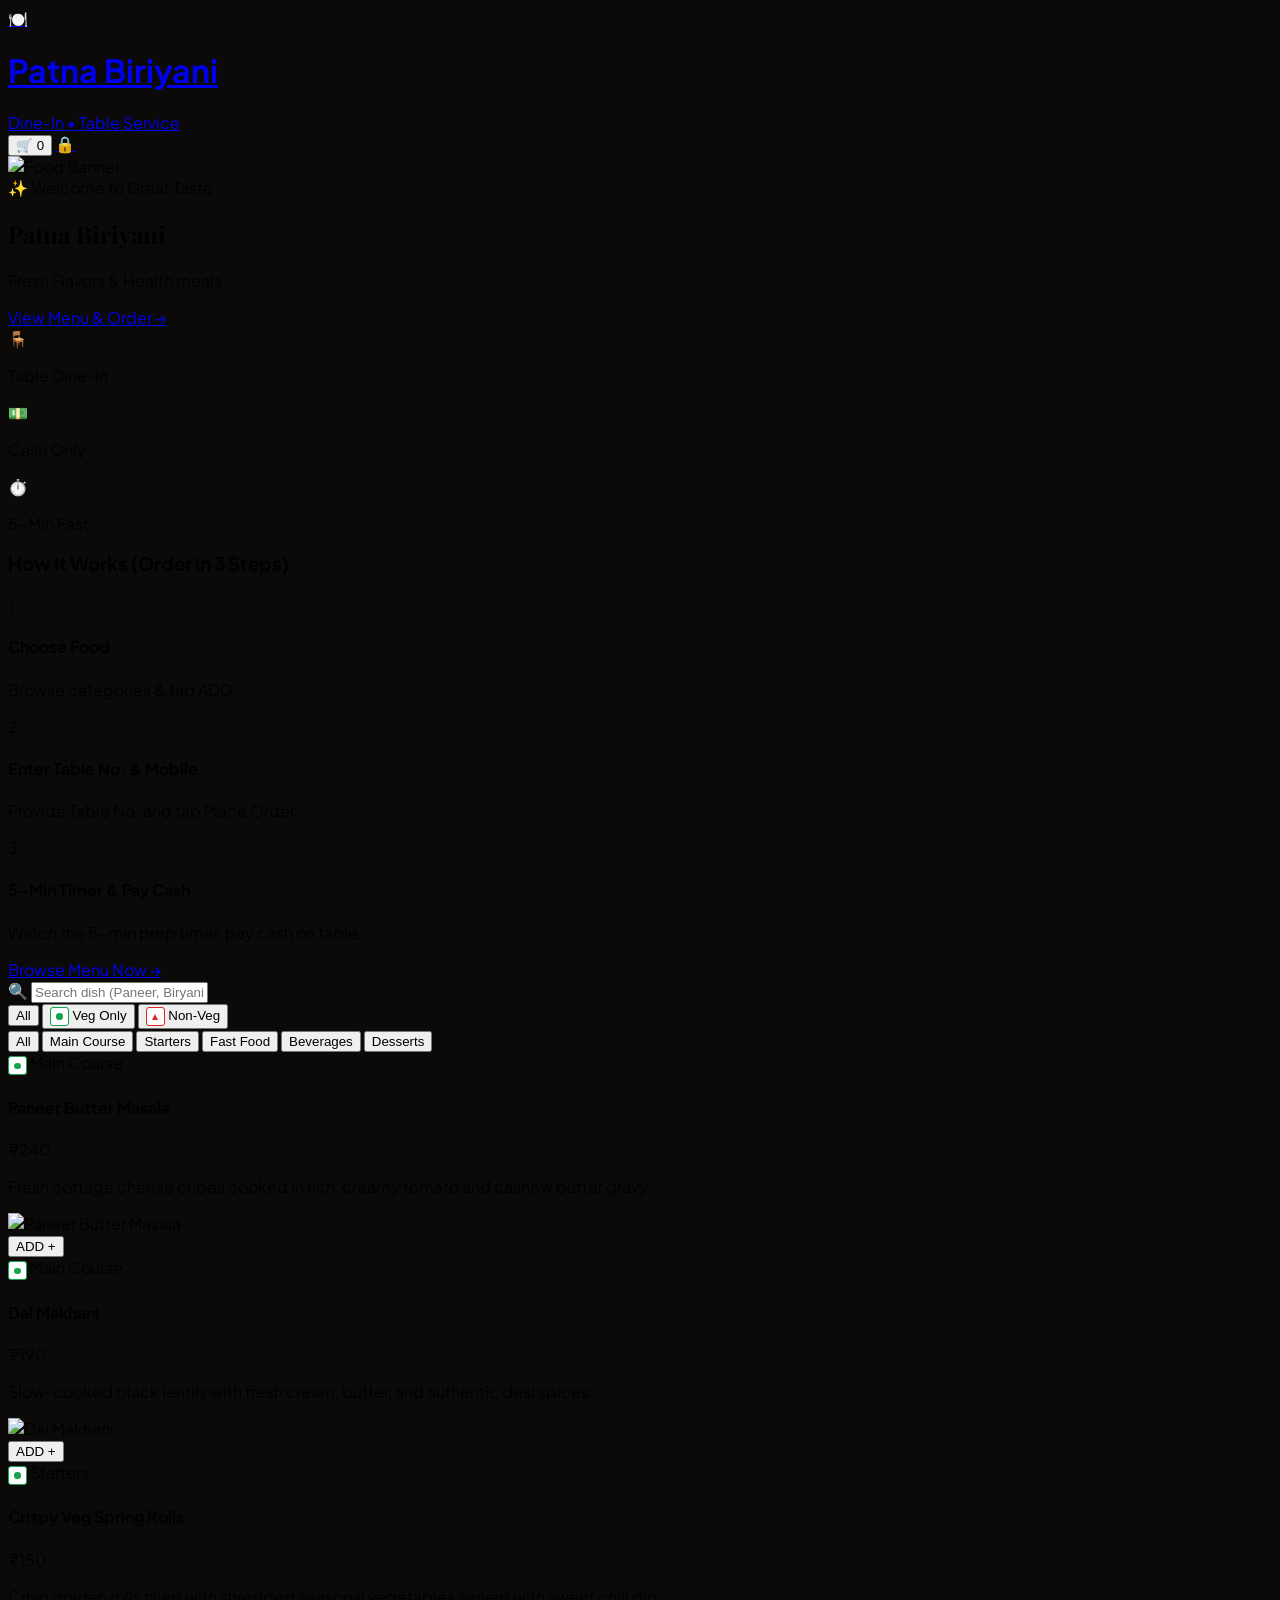
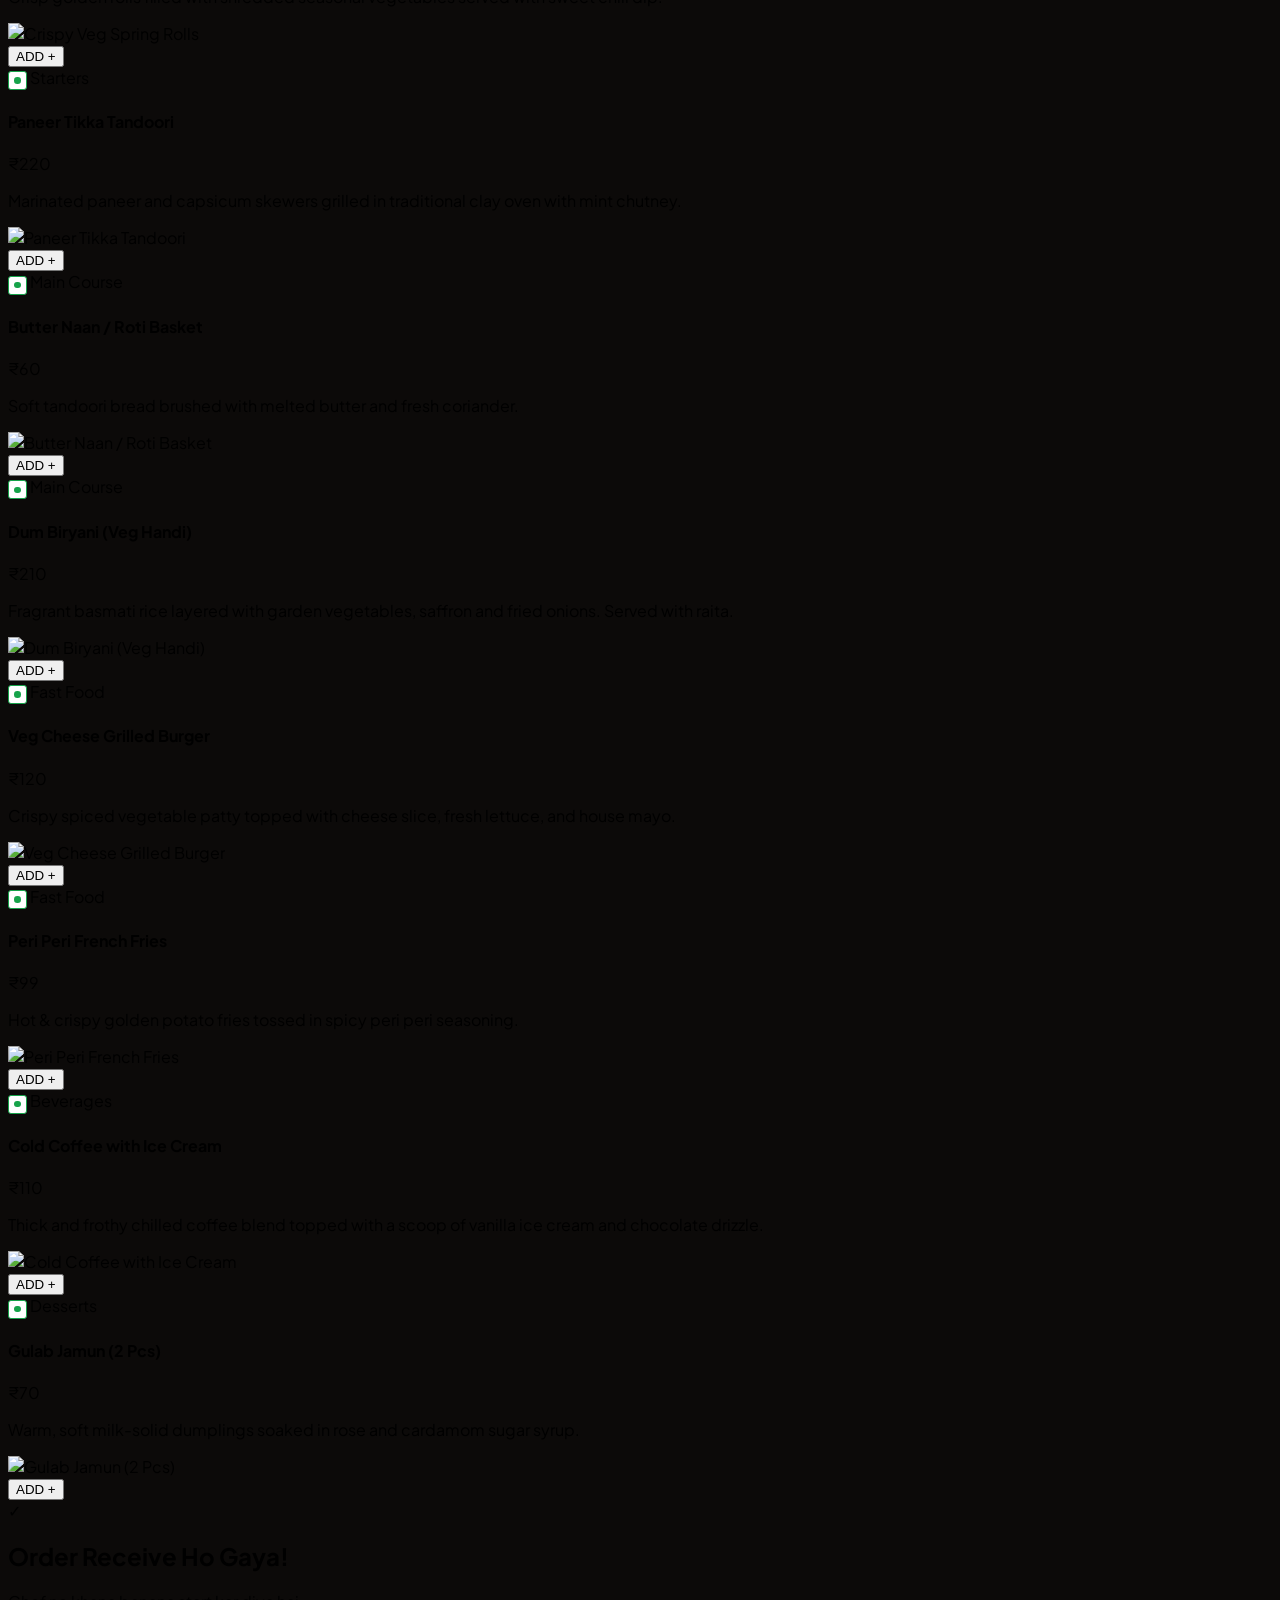
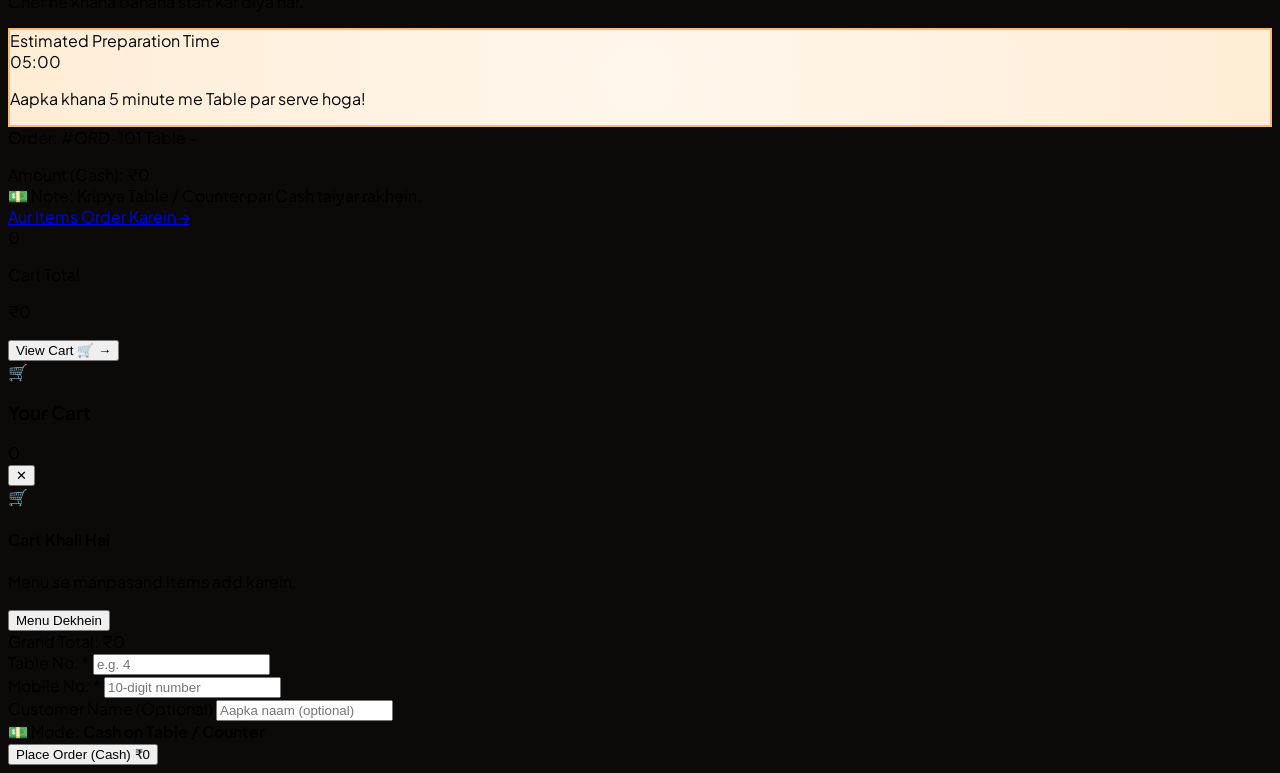
==== commit 13f6c95a: "fix: enforce single restaurant (Patna Biriyani), remove setup modal from customer view, and sync wit" ====
--- a/index.html
+++ b/index.html
@@ -56,7 +56,7 @@
         </div>
         <div class="leading-tight">
           <h1 class="brand-name text-sm font-extrabold text-stone-900 tracking-tight truncate max-w-[170px]">
-            Apna Restaurant
+            Patna Biriyani
           </h1>
           <span class="text-[10px] text-emerald-700 font-bold bg-emerald-50 px-1.5 py-0.2 rounded border border-emerald-200">
             Dine-In &bull; Table Service
@@ -111,11 +111,11 @@
             </span>
 
             <h2 class="brand-name font-serif-heading text-3xl font-bold text-white mb-2 leading-tight">
-              Apna Restaurant
+              Patna Biriyani
             </h2>
 
             <p class="brand-tagline text-xs text-stone-300 max-w-xs mx-auto mb-6 leading-relaxed font-light">
-              Freshly prepared food crafted with love, delivered straight to your table.
+              Fresh Flavors & Health meals
             </p>
 
             <!-- Primary Phone CTA -->
@@ -455,87 +455,7 @@
       </div>
     </div>
 
-    <!-- ========================================== -->
-    <!-- FIRST-TIME RESTAURANT SETUP MODAL          -->
-    <!-- (Shown ONLY once if restaurant not setup)  -->
-    <!-- ========================================== -->
-    <div 
-      id="setup-modal" 
-      class="hidden fixed inset-0 z-50 bg-stone-950/80 backdrop-blur-md items-center justify-center p-4 overflow-y-auto"
-    >
-      <div class="bg-white rounded-3xl border border-stone-200 max-w-sm w-full p-6 shadow-2xl animate-slide-up">
-        <div class="w-12 h-12 bg-orange-100 text-orange-600 rounded-2xl flex items-center justify-center text-2xl mx-auto mb-3">
-          ✨
-        </div>
-
-        <h2 class="text-lg font-black text-stone-900 text-center mb-1">
-          Setup Your Restaurant
-        </h2>
-        <p class="text-[11px] text-stone-500 text-center mb-5">
-          Restaurant ka naam aur Admin Login ID / PIN set karein. Ye sirf ek baar setup hoga.
-        </p>
-
-        <form id="first-time-setup-form" class="space-y-3">
-          <div>
-            <label class="block text-xs font-bold text-stone-700 mb-1">
-              Restaurant Name *
-            </label>
-            <input 
-              type="text" 
-              id="setup-res-name" 
-              placeholder="e.g. Shahi Darbar" 
-              required 
-              class="w-full px-3 py-2 bg-stone-50 border border-stone-300 rounded-xl text-xs font-semibold text-stone-900 focus:outline-none focus:border-orange-500"
-            />
-          </div>
-
-          <div>
-            <label class="block text-xs font-bold text-stone-700 mb-1">
-              Admin User ID *
-            </label>
-            <input 
-              type="text" 
-              id="setup-admin-id" 
-              value="admin" 
-              required 
-              class="w-full px-3 py-2 bg-stone-50 border border-stone-300 rounded-xl text-xs font-mono text-stone-900 focus:outline-none focus:border-orange-500"
-            />
-          </div>
-
-          <div>
-            <label class="block text-xs font-bold text-stone-700 mb-1">
-              Admin Security PIN *
-            </label>
-            <input 
-              type="password" 
-              id="setup-admin-pin" 
-              placeholder="e.g. 1234" 
-              required 
-              class="w-full px-3 py-2 bg-stone-50 border border-stone-300 rounded-xl text-xs font-mono text-stone-900 focus:outline-none focus:border-orange-500"
-            />
-          </div>
-
-          <div class="flex items-center gap-2 p-2.5 bg-stone-50 rounded-xl border border-stone-200">
-            <input 
-              type="checkbox" 
-              id="setup-load-samples" 
-              checked 
-              class="w-4 h-4 text-orange-600 rounded focus:ring-orange-500 border-stone-300"
-            />
-            <label for="setup-load-samples" class="text-[11px] text-stone-700 font-medium cursor-pointer">
-              Starter Menu load karein (10 Popular Items)
-            </label>
-          </div>
-
-          <button 
-            type="submit" 
-            class="w-full py-3 bg-orange-600 hover:bg-orange-700 text-white font-extrabold text-xs rounded-xl shadow-lg shadow-orange-600/30 transition active:scale-95"
-          >
-            Save & Launch Restaurant &rarr;
-          </button>
-        </form>
-      </div>
-    </div>
+
 
   </div>
 
